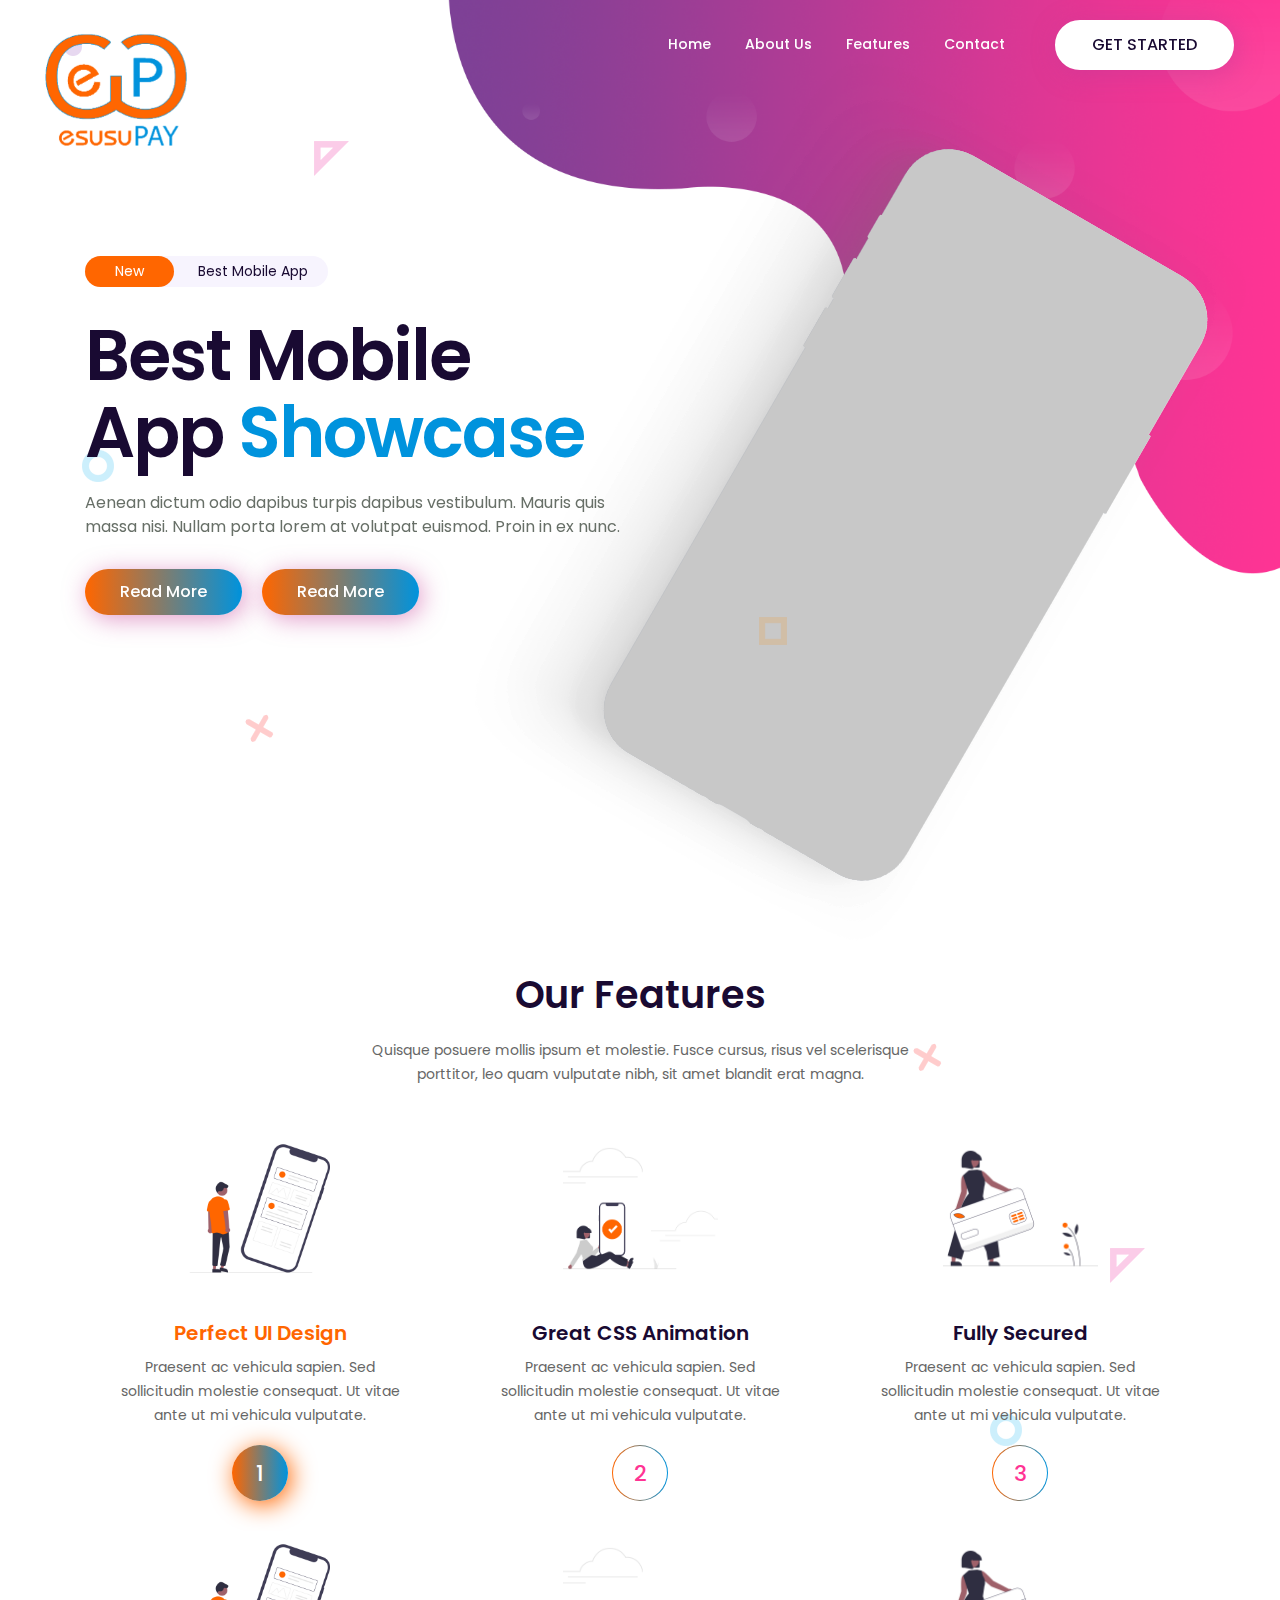
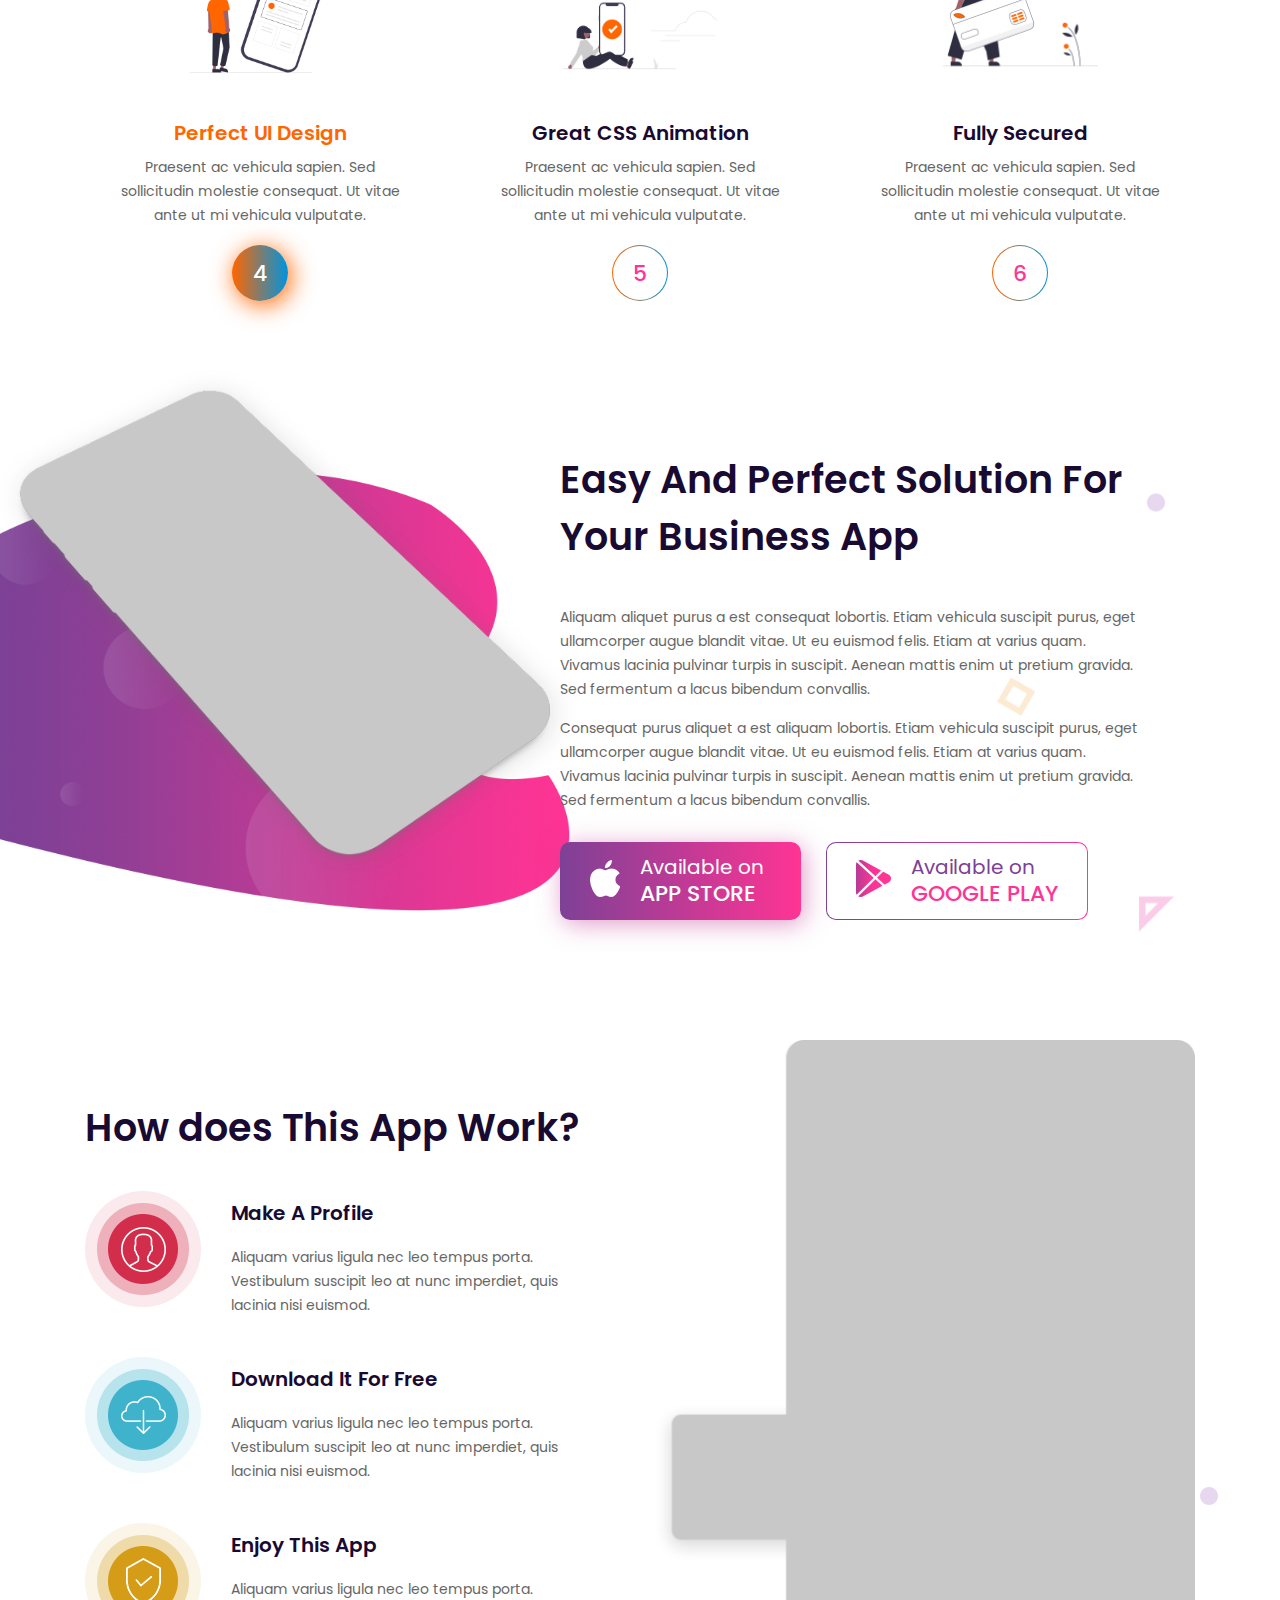
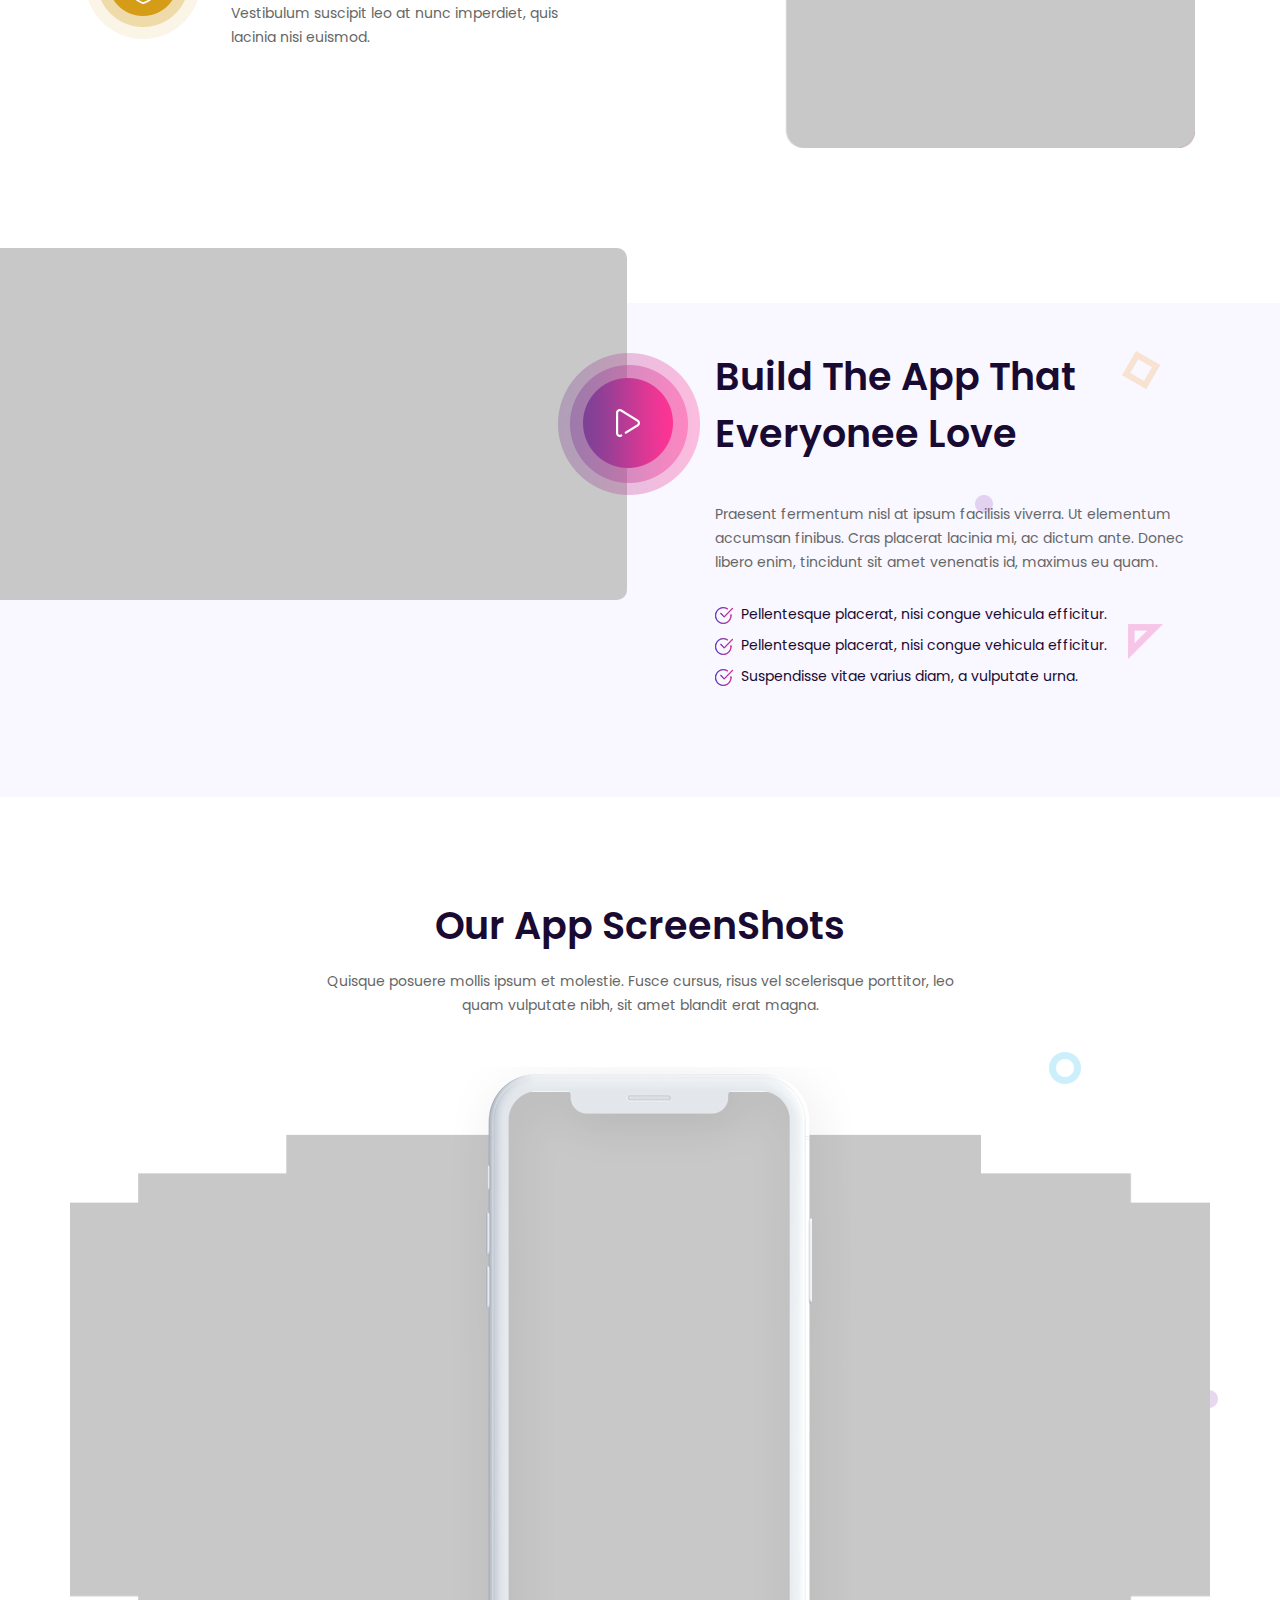
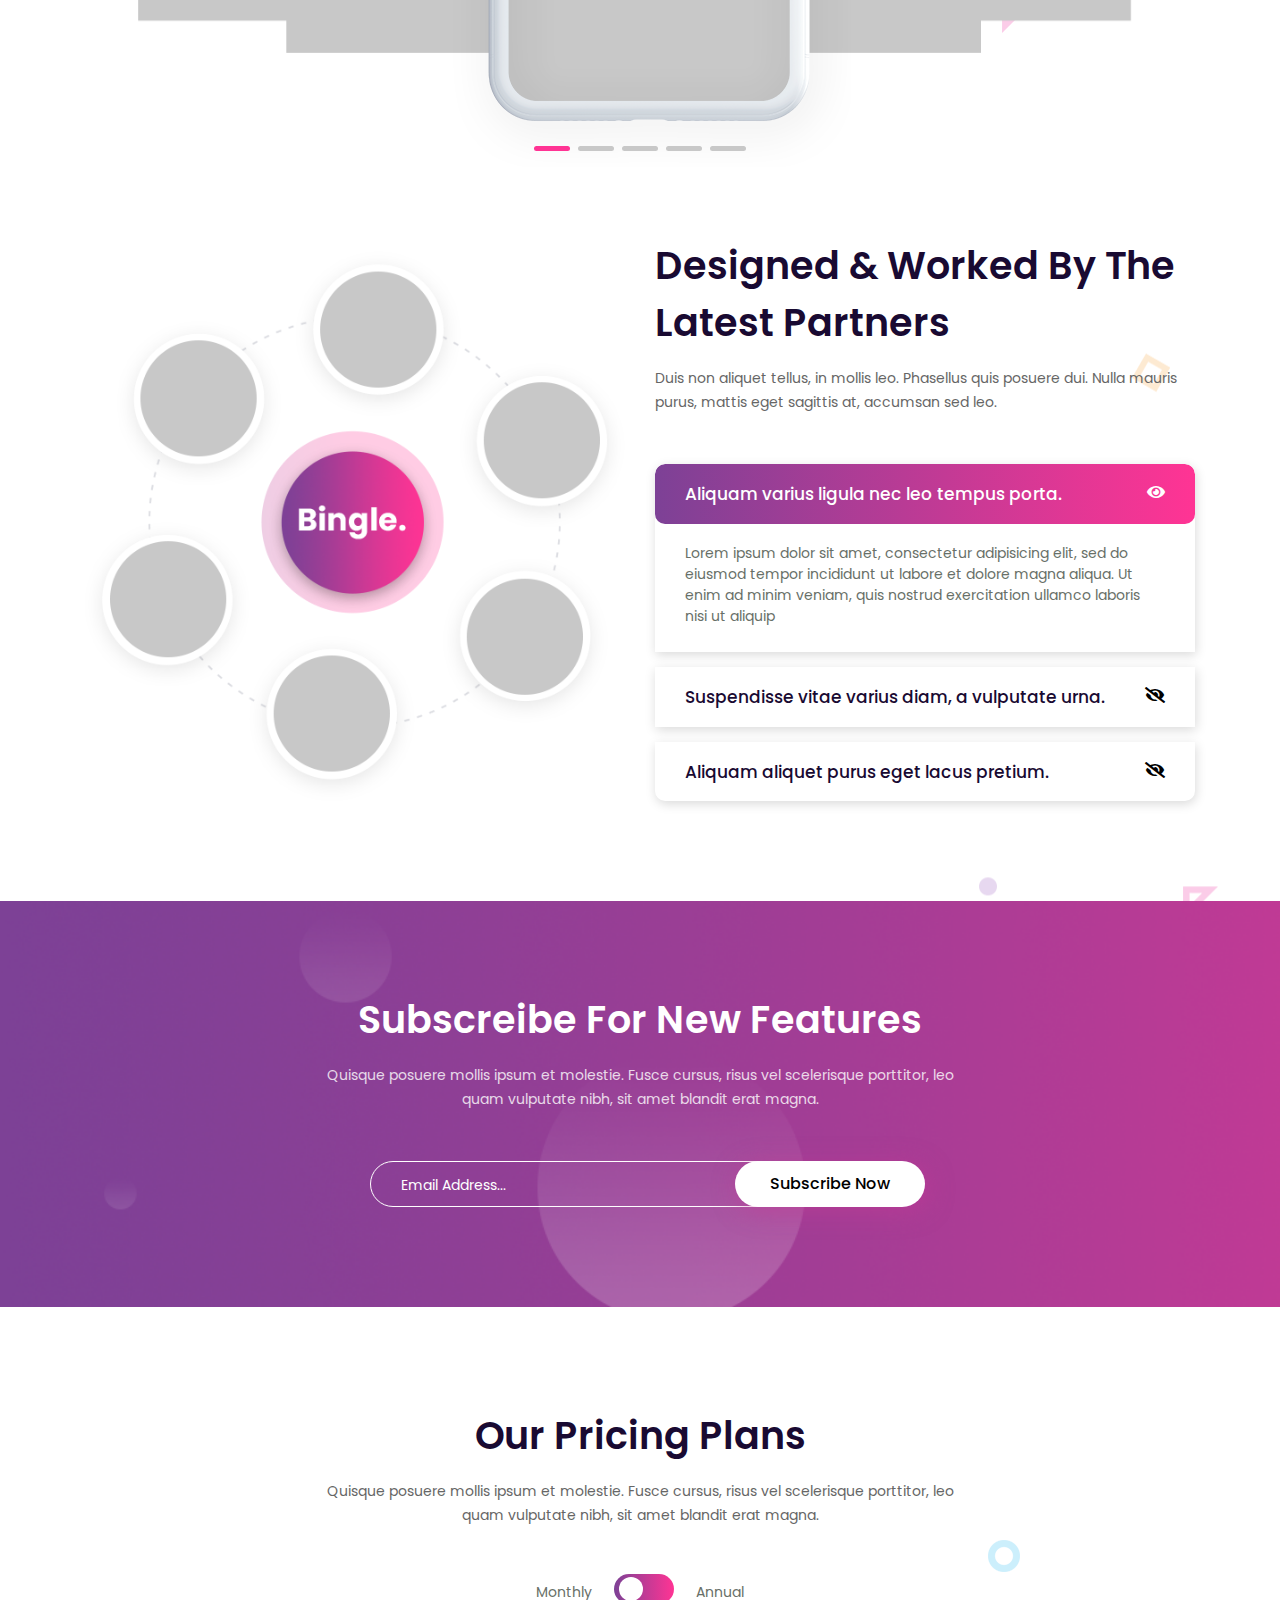
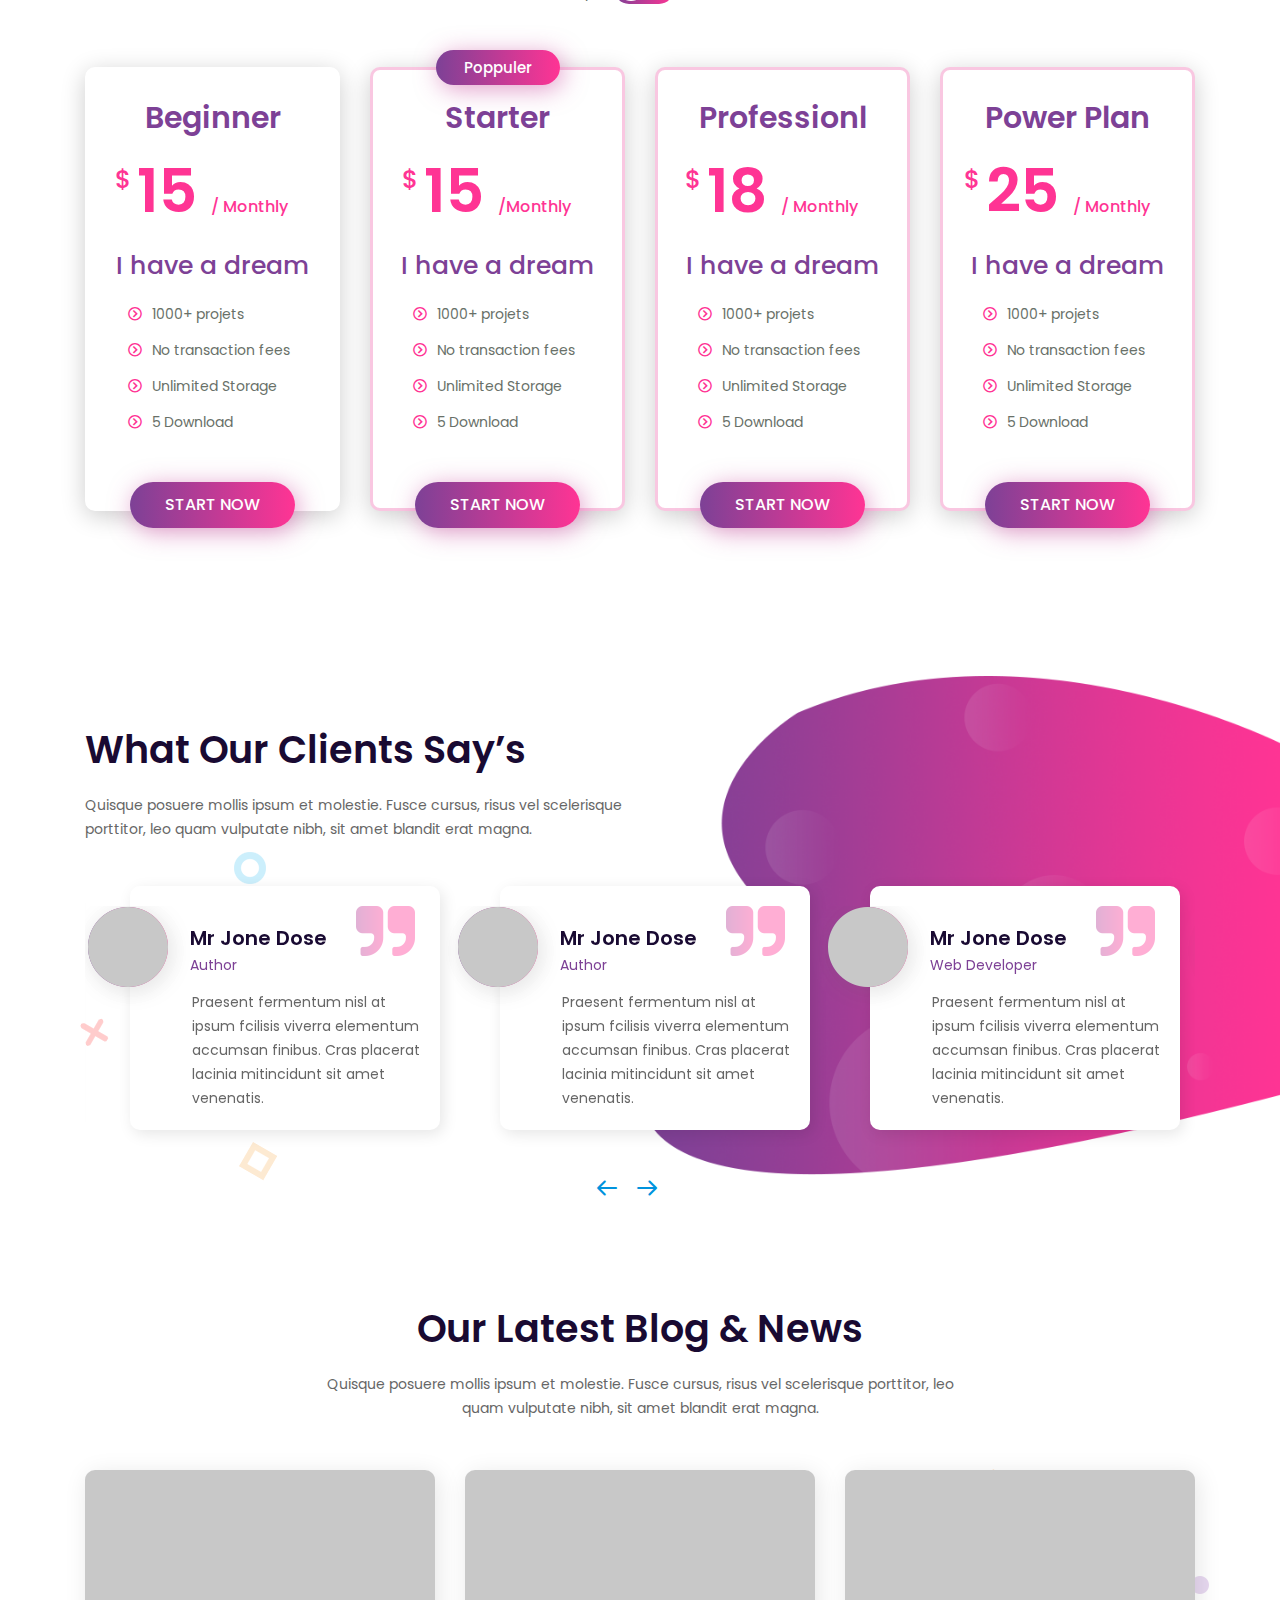
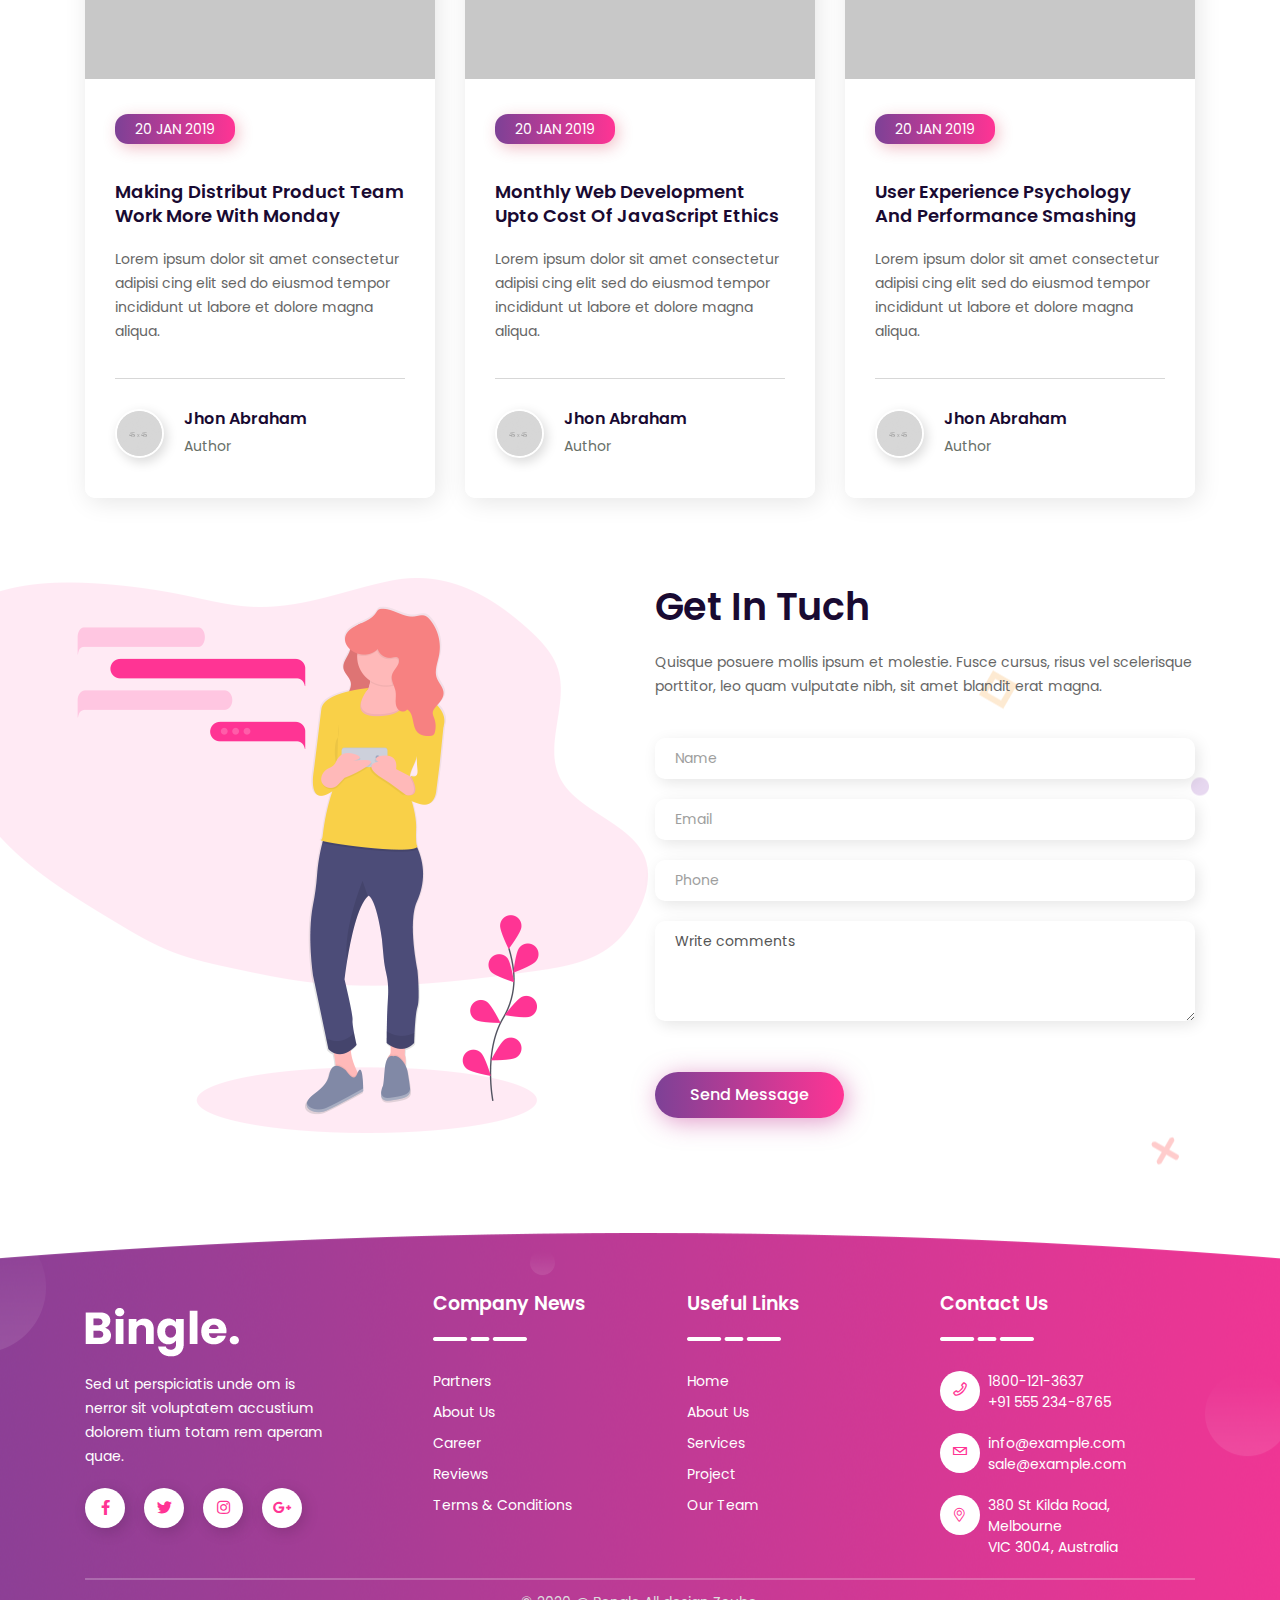
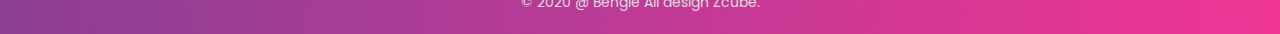
==== index.html @ a35da694 "First commit" ====
<!-- Pride and Prejudice: Need to check it out! -->


<!doctype html>
<html class="no-js" lang="zxx">

<head>
  <meta charset="utf-8">
  <meta http-equiv="x-ua-compatible" content="ie=edge">
  <title>Bingle - Mobile App Landing Page html Template</title>
  <meta name="description" content="">
  <meta name="viewport" content="width=device-width, initial-scale=1">
  <link rel="shorBtcut icon" type="image/x-icon" href="img/favicon.ico">
  <!-- Place favicon.ico in the root directory -->

  <!-- CSS here -->
  <link rel="stylesheet" href="css/bootstrap.min.css">
  <link rel="stylesheet" href="css/animate.min.css">
  <link rel="stylesheet" href="css/magnific-popup.css">
  <link rel="stylesheet" href="fontawesome/css/all.min.css">
  <link rel="stylesheet" href="css/dripicons.css">
  <link rel="stylesheet" href="css/slick.css">
  <link rel="stylesheet" href="css/default.css">
  <link rel="stylesheet" href="css/swiper.css">
  <link rel="stylesheet" href="css/style.css">
  <link rel="stylesheet" href="css/responsive.css">

</head>

<body>
  <!-- header -->
  <header class="header-area">
    <div id="header-sticky" class="menu-area">
      <div class="container">
        <div class="second-menu">
          <div class="row align-items-center">
            <div class="col-xl-2 col-lg-2">
              <div class="logo">
                <a href="index.html"><img class='logos' src="img/logo/esusuPAY.gif" alt="logo"></a>
              </div>
            </div>
            <div class="col-xl-8 col-lg-9">
              <div class="responsive"><i class="icon dripicons-align-right"></i></div>
              <div class="main-menu text-right text-xl-right">
                <nav id="mobile-menu">
                  <ul>
                    <li class="has-sub">
                      <a href="#parallax">Home</a>
                    </li>
                    <li><a href="#about">About Us</a></li>
                    <li><a href="#features">Features</a></li>
                    <!-- <li><a href="#screen">Screenshort</a></li>
                    <li class="has-sub">
                      <a href="#screen">Other</a>
                      <ul>
                        <li><a href="#pricing">Pricing</a></li>
                        <li><a href="#testimonios">Testimonios</a></li>
                        <li><a href="blog.html">Blog</a></li>
                        <li><a href="blog-details.html">Blog Deatils</a></li>
                      </ul>

                    </li>
                    <li><a href="#blog">Blog</a></li> -->
                    <li><a href="#contact">Contact</a></li>
                  </ul>
                </nav>
              </div>
            </div>
            <div class="col-xl-2 text-right d-none d-xl-block">
              <div class="header-btn second-header-btn">
                <a href="#" class="btn">Get Started</a>
              </div>
            </div>
          </div>
        </div>
      </div>
    </div>
  </header>
  <!-- header-end -->
  <!-- main-area -->
  <main>
    <!-- slider-area -->
    <section id="parallax" class="slider-area slider-bg2 second-slider-bg d-flex fix"
      style="background-image: url(img/bg/pink-header-bg.png); background-position:right 0; background-repeat: no-repeat; background-size: 65%;">

      <div class="slider-shape ss-one layer" data-depth="0.10"><img src="img/shape/header-sape.png" alt="shape"></div>

      <div class="slider-shape ss-eight layer" data-depth="0.50"></div>



      <div class="container">
        <div class="row">
          <div class="col-lg-6">
            <div class="slider-content second-slider-content left-center">
              <ul class="small-title mb-30">
                <li>New</li>
                <li>Best Mobile App</li>
              </ul>
              <h2 data-animation="fadeInUp" data-delay=".4s">Best Mobile App <span>Showcase</span></h2>
              <p data-animation="fadeInUp" data-delay=".6s">Aenean dictum odio dapibus turpis dapibus vestibulum. Mauris
                quis massa nisi. Nullam porta lorem at volutpat euismod. Proin in ex nunc.</p>
              <div class="slider-btn mt-30 mb-30">
                <a href="#" class="btn ss-btn" data-animation="fadeInUp" data-delay=".8s">Read More</a>
                <span>&nbsp; &nbsp;</span>
                <a href="#" class="btn ss-btn" data-animation="fadeInUp" data-delay=".8s">Read More</a>
              </div>
            </div>
          </div>
          <div class="col-lg-6">
            <img src="img/bg/mobile.png" alt="shape" class="s-img">
          </div>
        </div>

      </div>
    </section>
    <!-- slider-area-end -->
    <!-- services-area -->
    <section id="about" class="services-area services-bg pt-25 pb-20"
      style="background-image: url(img/shape/header-sape2.png); background-position: right top; background-size: auto;background-repeat: no-repeat;">
      <div class="container">
        <div class="row justify-content-center">
          <div class="col-xl-7 col-lg-10">
            <div class="section-title text-center pl-40 pr-40 mb-45">
              <h2>Our Features</h2>
              <p>Quisque posuere mollis ipsum et molestie. Fusce cursus, risus vel scelerisque porttitor, leo quam
                vulputate nibh, sit amet blandit erat magna.</p>
            </div>
          </div>
        </div>
        <div class="row">
          <div class="col-lg-4 col-md-12 mb-30">
            <div class="s-single-services active text-center">
              <div class="services-icon">
                <img src="img/icon/mobile_ux.png" />
              </div>
              <div class="second-services-content">
                <h5>Perfect UI Design</h5>
                <p>Praesent ac vehicula sapien. Sed sollicitudin molestie consequat. Ut vitae ante ut mi vehicula
                  vulputate.</p>
                <a href="#"><span>1</span></a>
              </div>
            </div>
          </div>
          <div class="col-lg-4 col-md-12 mb-30">
            <div class="s-single-services text-center">
              <div class="services-icon">
                <img src="img/icon/Cloud Sync.png" />
              </div>
              <div class="second-services-content">
                <h5>Great CSS Animation</h5>
                <p>Praesent ac vehicula sapien. Sed sollicitudin molestie consequat. Ut vitae ante ut mi vehicula
                  vulputate.</p>
                <a href="#"><span>2</span></a>
              </div>
            </div>
          </div>
          <div class="col-lg-4 col-md-12 mb-30">
            <div class="s-single-services text-center">
              <div class="services-icon">
                <img src="img/icon/Credit card payments.png" />
              </div>
              <div class="second-services-content">
                <h5>Fully Secured</h5>
                <p>Praesent ac vehicula sapien. Sed sollicitudin molestie consequat. Ut vitae ante ut mi vehicula
                  vulputate.</p>
                <a href="#"><span>3</span></a>
              </div>
            </div>
          </div>

        </div>
        <div class="row">
          <div class="col-lg-4 col-md-12 mb-30">
            <div class="s-single-services active text-center">
              <div class="services-icon">
                <img src="img/icon/mobile_ux.png" />
              </div>
              <div class="second-services-content">
                <h5>Perfect UI Design</h5>
                <p>Praesent ac vehicula sapien. Sed sollicitudin molestie consequat. Ut vitae ante ut mi vehicula
                  vulputate.</p>
                <a href="#"><span>4</span></a>
              </div>
            </div>
          </div>
          <div class="col-lg-4 col-md-12 mb-30">
            <div class="s-single-services text-center">
              <div class="services-icon">
                <img src="img/icon/Cloud Sync.png" />
              </div>
              <div class="second-services-content">
                <h5>Great CSS Animation</h5>
                <p>Praesent ac vehicula sapien. Sed sollicitudin molestie consequat. Ut vitae ante ut mi vehicula
                  vulputate.</p>
                <a href="#"><span>5</span></a>
              </div>
            </div>
          </div>
          <div class="col-lg-4 col-md-12 mb-30">
            <div class="s-single-services text-center">
              <div class="services-icon">
                <img src="img/icon/Credit card payments.png" />
              </div>
              <div class="second-services-content">
                <h5>Fully Secured</h5>
                <p>Praesent ac vehicula sapien. Sed sollicitudin molestie consequat. Ut vitae ante ut mi vehicula
                  vulputate.</p>
                <a href="#"><span>6</span></a>
              </div>
            </div>
          </div>

        </div>

      </div>
    </section>
    <!-- services-area-end -->
    <!-- choose-area -->
    <section class="choose-area pt-100 pb-60 p-relative"
      style="background-image: url(img/shape/header-sape3.png); background-position: right center; background-size: auto;background-repeat: no-repeat;">
      <div class="chosse-img" style="background-image:url(img/bg/easy-m-bg.png)"></div>
      <div class="chosse-img2"><img src="img/bg/mobile2.png" alt="mobile" /></div>
      <div class="container">
        <div class="row">
          <div class="col-xl-5">
          </div>
          <div class="col-xl-7">
            <div class="choose-wrap">
              <div class="section-title w-title left-align mb-25">
                <h2>Easy And Perfect Solution For Your Business App</h2>
              </div>
              <div class="choose-content">
                <p>Aliquam aliquet purus a est consequat lobortis. Etiam vehicula suscipit purus, eget ullamcorper augue
                  blandit vitae. Ut eu euismod felis. Etiam at varius quam. Vivamus lacinia pulvinar turpis in suscipit.
                  Aenean mattis enim ut pretium gravida. Sed fermentum a lacus bibendum convallis.</p>
                <p>Consequat purus aliquet a est aliquam lobortis. Etiam vehicula suscipit purus, eget ullamcorper augue
                  blandit vitae. Ut eu euismod felis. Etiam at varius quam. Vivamus lacinia pulvinar turpis in suscipit.
                  Aenean mattis enim ut pretium gravida. Sed fermentum a lacus bibendum convallis.</p>

                <div class="choose-btn mt-30">
                  <a href="#"><span class="icon"><img src="img/icon/apple-icon.png" alt="apple-icon"></span>
                    <span class="text"> Available on <strong>APP STORE</strong></span></a>
                  <a href="#" class="g-btn"><span class="icon"><img src="img/icon/g-play-icon.png"
                        alt="apple-icon"></span>
                    <span class="text"> Available on <strong>GOOGLE PLAY</strong></span></a>
                </div>
              </div>
            </div>
          </div>
        </div>
      </div>
    </section>
    <!-- choose-area-end -->
    <!-- how-app-work -->
    <section id="features" class="app-work pt-70 pb-100 p-relative"
      style="background-image: url(img/shape/header-sape4.png); background-position: right center; background-size: auto;background-repeat: no-repeat;">
      <div class="container">
        <div class="row align-items-center ">

          <div class="col-xl-6">
            <div class="choose-wrap">
              <div class="section-title w-title left-align mb-15">
                <h2>How does This App Work?</h2>
              </div>
              <div class="app-work-content mt-20">
                <ul>
                  <li>
                    <div class="icon"><img src="img/icon/apw-Icon1.png"></div>
                    <div class="text">
                      <h4>Make A Profile</h4>
                      <p>Aliquam varius ligula nec leo tempus porta. Vestibulum suscipit leo at nunc imperdiet, quis
                        lacinia nisi euismod.</p>
                    </div>
                  </li>
                  <li>
                    <div class="icon"><img src="img/icon/apw-Icon2.png"></div>
                    <div class="text">
                      <h4>Download It For Free</h4>
                      <p>Aliquam varius ligula nec leo tempus porta. Vestibulum suscipit leo at nunc imperdiet, quis
                        lacinia nisi euismod.</p>
                    </div>
                  </li>
                  <li>
                    <div class="icon"><img src="img/icon/apw-Icon3.png"></div>
                    <div class="text">
                      <h4>Enjoy This App</h4>
                      <p>Aliquam varius ligula nec leo tempus porta. Vestibulum suscipit leo at nunc imperdiet, quis
                        lacinia nisi euismod.</p>
                    </div>
                  </li>
                </ul>
              </div>
            </div>
          </div>
          <div class="col-xl-6">
            <img src="img/bg/app-work-img.png" alt="app-work-img" class="img">
          </div>
        </div>
      </div>
    </section>
    <!-- how-app-work -->
    <!-- video-area -->
    <section class="video-area pt-100 pb-100 p-relative">
      <div class="video-img2">

        <img src="img/bg/video-img.png" alt="mobile" />

        <a href="https://www.youtube.com/watch?v=7e90gBu4pas" class="popup-video"><img src="img/bg/play-btn.png"
            alt="play-btn.png"></a>
      </div>
      <div class="video-img3">
        <img src="img/shape/header-sape5.png" alt="header-sape4">
      </div>
      <div class="container">
        <div class="row">
          <div class="col-xl-6">
          </div>
          <div class="col-xl-6">
            <div class="video-wrap">
              <div class="section-title w-title left-align mb-25">
                <h2>Build The App That Everyonee Love</h2>
              </div>
              <div class="video-content">
                <p>Praesent fermentum nisl at ipsum facilisis viverra. Ut elementum accumsan finibus. Cras placerat
                  lacinia mi, ac dictum ante. Donec libero enim, tincidunt sit amet venenatis id, maximus eu quam. </p>
                <ul>
                  <li>
                    <div class="icon"><img src="img/icon/vs-icon.png"></div>
                    <div class="text">Pellentesque placerat, nisi congue vehicula efficitur.
                    </div>
                  </li>
                  <li>
                    <div class="icon"><img src="img/icon/vs-icon.png"></div>
                    <div class="text">Pellentesque placerat, nisi congue vehicula efficitur.
                    </div>
                  </li>
                  <li>
                    <div class="icon"><img src="img/icon/vs-icon.png"></div>
                    <div class="text">Suspendisse vitae varius diam, a vulputate urna.
                    </div>
                  </li>
                </ul>
              </div>
            </div>
          </div>
        </div>
      </div>
    </section>
    <!-- video-area-end -->
    <!-- screen-area -->
    <section id="screen" class="screen-area services-bg services-two pt-100 pb-70"
      style="background-image: url(img/shape/header-sape4.png); background-position: right center; background-size: auto;background-repeat: no-repeat;">
      <div class="container">
        <div class="row justify-content-center">
          <div class="col-xl-8 col-lg-10">
            <div class="section-title text-center pl-40 pr-40 mb-50">
              <h2>Our App ScreenShots</h2>
              <p>Quisque posuere mollis ipsum et molestie. Fusce cursus, risus vel scelerisque porttitor, leo quam
                vulputate nibh, sit amet blandit erat magna.</p>
            </div>
          </div>
        </div>
        <div class="row">

          <!-- Swiper -->
          <div class="swiper-container">
            <div class="swiper-wrapper">
              <div class="swiper-slide"><img src="img/gallery/screen-img01.png" alt="slide 1"></div>
              <div class="swiper-slide"><img src="img/gallery/screen-img02.png" alt="slide 1"></div>
              <div class="swiper-slide"><img src="img/gallery/screen-img03.png" alt="slide 1"></div>
              <div class="swiper-slide"><img src="img/gallery/screen-img04.png" alt="slide 1"></div>
              <div class="swiper-slide"><img src="img/gallery/screen-img05.png" alt="slide 1"></div>

            </div>
            <!-- Add Pagination -->
            <div class="swiper-pagination"></div>
          </div>

        </div>
      </div>


    </section>
    <!-- screen-area-end -->

    <!-- faq-area -->
    <section class="faq-area pb-100"
      style="background-image: url(img/shape/header-sape6.png); background-position: right center; background-size: auto;background-repeat: no-repeat;">
      <div class="container">
        <div class="row align-items-end">
          <div class="col-lg-6">
            <div class="faq-img text-right">
              <img src="img/icon/logos-icons.png" alt="img" class="img">
            </div>
          </div>
          <div class="col-lg-6">
            <div class="section-title left-align mb-50">
              <h2>Designed & Worked By The Latest Partners</h2>
              <p>Duis non aliquet tellus, in mollis leo. Phasellus quis posuere dui. Nulla mauris purus, mattis eget
                sagittis at, accumsan sed leo.</p>
            </div>
            <div class="faq-wrap">
              <div class="accordion" id="accordionExample">
                <div class="card">
                  <div class="card-header" id="headingThree">
                    <h2 class="mb-0">
                      <button class="faq-btn" type="button" data-toggle="collapse" data-target="#collapseThree"
                        aria-expanded="true" aria-controls="collapseThree">
                        Aliquam varius ligula nec leo tempus porta.
                      </button>
                    </h2>
                  </div>
                  <div id="collapseThree" class="collapse show" aria-labelledby="headingThree"
                    data-parent="#accordionExample">
                    <div class="card-body">
                      Lorem ipsum dolor sit amet, consectetur adipisicing elit, sed do eiusmod tempor incididunt ut
                      labore et dolore magna
                      aliqua. Ut enim ad minim veniam, quis nostrud exercitation ullamco laboris nisi ut aliquip
                    </div>
                  </div>
                </div>
                <div class="card">
                  <div class="card-header" id="headingOne">
                    <h2 class="mb-0">
                      <button class="faq-btn collapsed" type="button" data-toggle="collapse" data-target="#collapseOne"
                        aria-expanded="false" aria-controls="collapseOne">
                        Suspendisse vitae varius diam, a vulputate urna.
                      </button>
                    </h2>
                  </div>
                  <div id="collapseOne" class="collapse" aria-labelledby="headingOne" data-parent="#accordionExample">
                    <div class="card-body">
                      Lorem ipsum dolor sit amet, consectetur adipisicing elit, sed do eiusmod tempor incididunt ut
                      labore et dolore magna
                      aliqua. Ut enim ad minim veniam, quis nostrud exercitation ullamco laboris nisi ut aliquip
                    </div>
                  </div>
                </div>
                <div class="card">
                  <div class="card-header" id="headingTwo">
                    <h2 class="mb-0">
                      <button class="faq-btn collapsed" type="button" data-toggle="collapse" data-target="#collapseTwo"
                        aria-expanded="false" aria-controls="collapseTwo">
                        Aliquam aliquet purus eget lacus pretium.
                      </button>
                    </h2>
                  </div>
                  <div id="collapseTwo" class="collapse" aria-labelledby="headingTwo" data-parent="#accordionExample">
                    <div class="card-body">
                      Lorem ipsum dolor sit amet, consectetur adipisicing elit, sed do eiusmod tempor incididunt ut
                      labore et dolore magna
                      aliqua. Ut enim ad minim veniam, quis nostrud exercitation ullamco laboris nisi ut aliquip
                    </div>
                  </div>
                </div>

              </div>
            </div>
          </div>
        </div>
      </div>
    </section>
    <!-- faq-aread-end -->

    <!-- newslater-area -->
    <section class="newslater-area pt-90 pb-100"
      style="background-image: url(img/bg/subscribe-bg.png);background-size: cover;">
      <div class="container">
        <div class="row justify-content-center">
          <div class="col-xl-8 col-lg-10">
            <div class="section-title text-center pl-40 pr-40 mb-50">
              <h2>Subscreibe For New Features</h2>
              <p>Quisque posuere mollis ipsum et molestie. Fusce cursus, risus vel scelerisque porttitor, leo quam
                vulputate nibh, sit amet blandit erat magna.</p>
            </div>
          </div>
        </div>
        <div class="row justify-content-center">
          <div class="col-xl-6 col-lg-10">
            <form name="ajax-form" id="contact-form4" action="#" method="post" class="contact-form newslater">
              <div class="form-group">
                <input class="form-control" id="email2" name="email" type="email" placeholder="Email Address..."
                  value="" required="">
                <button type="submit" class="btn btn-custom" id="send2">Subscribe Now</button>
              </div>
              <!-- /Form-email -->
            </form>
          </div>

        </div>
      </div>
    </section>
    <!-- newslater-aread-end -->

    <!-- pricing-area -->
    <section id="pricing" class="pricing-area pt-100 pb-50"
      style="background-image: url(img/shape/header-sape7.png); background-position: right center; background-size: auto;background-repeat: no-repeat;">
      <div class="container">
        <div class="row justify-content-center">
          <div class="col-xl-7 col-lg-8">
            <div class="section-title text-center mb-50">
              <h2>Our Pricing Plans</h2>
              <p>Quisque posuere mollis ipsum et molestie. Fusce cursus, risus vel scelerisque porttitor, leo quam
                vulputate nibh, sit amet blandit erat magna.</p>
            </div>
            <nav class="pricing-tab mb-60">
              <span class="monthly_tab_title">
                Monthly </span>
              <span class="pricing-tab-switcher"></span>
              <span class="annual_tab_title">
                Annual </span>
            </nav>
          </div>



        </div>
        <div class="row">
          <div class="col-lg-3 col-md-6">
            <div class="pricing-box text-center mb-60">
              <div class="pricing-head">
                <h4>Beginner</h4>
                <div class="pricing-amount">
                  <div class="annual_price">
                    <sup><span class="currency">$</span></sup>
                    <span class="price"> 95 </span>
                    <span class="subscription"> / Annual </span>
                  </div>
                  <div class="monthly_price">
                    <sup><span class="currency">$</span></sup>
                    <span class="price"> 15 </span>
                    <span class="subscription"> / Monthly </span>
                  </div>
                </div>
                <h5>I have a dream</h5>
              </div>

              <div class="pricing-body mb-40 text-left">

                <ul>
                  <li>1000+ projets</li>
                  <li>No transaction fees</li>
                  <li>Unlimited Storage</li>
                  <li>5 Download</li>
                </ul>
              </div>
              <div class="pricing-btn">
                <a href="#" class="btn">Start Now</a>
              </div>
            </div>
          </div>

          <div class="col-lg-3 col-md-6">
            <div class="pricing-box active text-center mb-60">
              <div class="poppuler">
                <span class="btn">Poppuler</span>
              </div>
              <div class="pricing-head">
                <h4>Starter</h4>
                <div class="pricing-amount">
                  <div class="annual_price">
                    <sup><span class="currency">$</span></sup>
                    <span class="price"> 78 </span>
                    <span class="subscription"> /Annual </span>
                  </div>
                  <div class="monthly_price">
                    <sup><span class="currency">$</span></sup>
                    <span class="price"> 15 </span>
                    <span class="subscription"> /Monthly </span>
                  </div>
                </div>
                <h5>I have a dream</h5>
              </div>
              <div class="pricing-body mb-40 text-left">

                <ul>
                  <li>1000+ projets</li>
                  <li>No transaction fees</li>
                  <li>Unlimited Storage</li>
                  <li>5 Download</li>
                </ul>
              </div>
              <div class="pricing-btn">
                <a href="#" class="btn">Start Now</a>
              </div>
            </div>
          </div>
          <div class="col-lg-3 col-md-6">
            <div class="pricing-box active text-center mb-60">
              <div class="pricing-head">
                <h4>Professionl</h4>
                <div class="pricing-amount">
                  <div class="annual_price">
                    <sup><span class="currency">$</span></sup>
                    <span class="price"> 90 </span>
                    <span class="subscription"> / Annual </span>
                  </div>
                  <div class="monthly_price">
                    <sup><span class="currency">$</span></sup>
                    <span class="price"> 18 </span>
                    <span class="subscription"> / Monthly </span>
                  </div>
                </div>
                <h5>I have a dream</h5>
              </div>

              <div class="pricing-body mb-40 text-left">

                <ul>
                  <li>1000+ projets</li>
                  <li>No transaction fees</li>
                  <li>Unlimited Storage</li>
                  <li>5 Download</li>
                </ul>
              </div>
              <div class="pricing-btn">
                <a href="#" class="btn">Start Now</a>
              </div>
            </div>
          </div>
          <div class="col-lg-3 col-md-6">
            <div class="pricing-box active text-center mb-60">
              <div class="pricing-head">
                <h4>Power Plan</h4>
                <div class="pricing-amount">
                  <div class="annual_price">
                    <sup><span class="currency">$</span></sup>
                    <span class="price"> 120 </span>
                    <span class="subscription"> / Annual </span>
                  </div>
                  <div class="monthly_price">
                    <sup><span class="currency">$</span></sup>
                    <span class="price"> 25 </span>
                    <span class="subscription"> / Monthly </span>
                  </div>
                </div>
                <h5>I have a dream</h5>
              </div>
              <div class="pricing-body mb-40 text-left">

                <ul>
                  <li>1000+ projets</li>
                  <li>No transaction fees</li>
                  <li>Unlimited Storage</li>
                  <li>5 Download</li>
                </ul>
              </div>
              <div class="pricing-btn">
                <a href="#" class="btn">Start Now</a>
              </div>
            </div>
          </div>
        </div>
      </div>
    </section>
    <!-- pricing-area-end -->

    <!-- testimonial-area -->
    <section id="testimonios" class="testimonial-area testimonial-p  pt-100 pb-70"
      style="background-image:url(img/bg/client-bg.png); background-repeat: no-repeat; background-position: right center;">
      <div class="container">
        <div class="row">
          <div class="col-lg-6">
            <div class="section-title center-align">
              <h2>What Our Clients Say’s</h2>
              <p>Quisque posuere mollis ipsum et molestie. Fusce cursus, risus vel scelerisque porttitor, leo quam
                vulputate nibh, sit amet blandit erat magna.</p>
            </div>
          </div>
          <div class="col-lg-12">

            <div class="testimonial-active">
              <div class="col-xl-4">
                <div class="single-testimonial">
                  <div class="testi-author text-left">
                    <img src="img/testimonial/testi_avatar.png" alt="img">
                    <div class="ta-info">
                      <h6>Mr Jone Dose</h6>
                      <span>Author</span>
                    </div>
                  </div>
                  <div class="qutation"><img src="img/bg/qutation.png" alt="qutation.png"></div>

                  <p>Praesent fermentum nisl at ipsum fcilisis viverra elementum accumsan finibus. Cras placerat lacinia
                    mitincidunt sit amet venenatis.</p>

                </div>
              </div>
              <div class="col-xl-4">
                <div class="single-testimonial">
                  <div class="testi-author text-left">
                    <img src="img/testimonial/testi_avatar2.png" alt="img">
                    <div class="ta-info">
                      <h6>Mr Jone Dose</h6>
                      <span>Author</span>
                    </div>
                  </div>
                  <div class="qutation"><img src="img/bg/qutation.png" alt="qutation.png"></div>
                  <p>Praesent fermentum nisl at ipsum fcilisis viverra elementum accumsan finibus. Cras placerat lacinia
                    mitincidunt sit amet venenatis.</p>


                </div>
              </div>
              <div class="col-xl-4">
                <div class="single-testimonial">
                  <div class="testi-author text-left">
                    <img src="img/testimonial/testi_avatar3.png" alt="img">
                    <div class="ta-info">
                      <h6>Mr Jone Dose</h6>
                      <span>Web Developer</span>
                    </div>
                  </div>
                  <div class="qutation"><img src="img/bg/qutation.png" alt="qutation.png"></div>
                  <p>Praesent fermentum nisl at ipsum fcilisis viverra elementum accumsan finibus. Cras placerat lacinia
                    mitincidunt sit amet venenatis.</p>

                </div>
              </div>
              <div class="col-xl-4">
                <div class="single-testimonial">
                  <div class="testi-author text-left">
                    <img src="img/testimonial/testi_avatar.png" alt="img">
                    <div class="ta-info">
                      <h6>Mr Jone Dose</h6>
                      <span>Web Developer</span>
                    </div>
                  </div>
                  <div class="qutation"><img src="img/bg/qutation.png" alt="qutation.png"></div>
                  <p>Praesent fermentum nisl at ipsum fcilisis viverra elementum accumsan finibus. Cras placerat lacinia
                    mitincidunt sit amet venenatis.</p>

                </div>
              </div>
              <div class="col-xl-4">
                <div class="single-testimonial">
                  <div class="testi-author text-left">
                    <img src="img/testimonial/testi_avatar2.png" alt="img">
                    <div class="ta-info">
                      <h6>Mr Jone Dose</h6>
                      <span>Web Developer</span>
                    </div>
                  </div>
                  <div class="qutation"><img src="img/bg/qutation.png" alt="qutation.png"></div>
                  <p>Praesent fermentum nisl at ipsum fcilisis viverra elementum accumsan finibus. Cras placerat lacinia
                    mitincidunt sit amet venenatis.</p>

                </div>
              </div>


            </div>
          </div>

        </div>
      </div>
    </section>
    <!-- testimonial-area-end -->


    <!-- blog-area -->
    <section id="blog" class="blog-area p-relative pt-70"
      style="background-image: url(img/shape/header-sape8.png); background-position: right center; background-size: auto;background-repeat: no-repeat;">
      <div class="container">
        <div class="row justify-content-center">
          <div class="col-xl-7 col-lg-10">
            <div class="section-title text-center mb-50">
              <h2>Our Latest Blog & News</h2>
              <p>Quisque posuere mollis ipsum et molestie. Fusce cursus, risus vel scelerisque porttitor, leo quam
                vulputate nibh, sit amet blandit erat magna.</p>
            </div>
          </div>
        </div>
        <div class="row">
          <div class="col-lg-4 col-md-12">
            <div class="single-post mb-30">
              <div class="blog-thumb">
                <a href="blog-details.html"><img src="img/blog/inner_b1.jpg" alt="img"></a>
              </div>
              <div class="blog-content">
                <div class="b-meta mb-40">
                  <ul>
                    <li><a href="#">20 jan 2019</a></li>
                  </ul>
                </div>
                <h4><a href="blog-details.html">Making Distribut Product Team
                    Work More With Monday</a></h4>
                <p>Lorem ipsum dolor sit amet consectetur adipisi
                  cing elit sed do eiusmod tempor incididunt ut labore et dolore magna aliqua.</p>
                <div class="admin">
                  <ul>
                    <li><img src="img/blog/admin-img.png" alt="test"></li>
                    <li>
                      <h6>Jhon Abraham</h6> Author
                    </li>
                  </ul>
                </div>
              </div>
            </div>
          </div>
          <div class="col-lg-4 col-md-12">
            <div class="single-post mb-30">
              <div class="blog-thumb">
                <a href="blog-details.html"><img src="img/blog/inner_b2.jpg" alt="img"></a>
              </div>
              <div class="blog-content">
                <div class="b-meta mb-40">
                  <ul>
                    <li><a href="#">20 jan 2019</a></li>
                  </ul>
                </div>
                <h4><a href="blog-details.html">Monthly Web Development Upto Cost Of JavaScript Ethics</a></h4>
                <p>Lorem ipsum dolor sit amet consectetur adipisi
                  cing elit sed do eiusmod tempor incididunt ut labore et dolore magna aliqua.</p>
                <div class="admin">
                  <ul>
                    <li><img src="img/blog/admin-img.png" alt="test"></li>
                    <li>
                      <h6>Jhon Abraham</h6> Author
                    </li>
                  </ul>
                </div>
              </div>
            </div>
          </div>
          <div class="col-lg-4 col-md-12">
            <div class="single-post mb-30">
              <div class="blog-thumb">
                <a href="blog-details.html"><img src="img/blog/inner_b3.jpg" alt="img"></a>
              </div>
              <div class="blog-content">
                <div class="b-meta mb-40">
                  <ul>
                    <li><a href="#">20 jan 2019</a></li>
                  </ul>
                </div>
                <h4><a href="blog-details.html">User Experience Psychology And Performance Smashing</a></h4>
                <p>Lorem ipsum dolor sit amet consectetur adipisi
                  cing elit sed do eiusmod tempor incididunt ut labore et dolore magna aliqua.</p>
                <div class="admin">
                  <ul>
                    <li><img src="img/blog/admin-img.png" alt="test"></li>
                    <li>
                      <h6>Jhon Abraham</h6> Author
                    </li>
                  </ul>
                </div>
              </div>
            </div>
          </div>
        </div>
      </div>
    </section>
    <!-- blog-area-end -->

    <!-- contact-area -->
    <section id="contact" class="contact-area contact-bg  pt-50 pb-100 p-relative fix"
      style="background-image: url(img/shape/header-sape8.png); background-position: right center; background-size: auto;background-repeat: no-repeat;">
      <div class="container">

        <div class="row">
          <div class="col-lg-6">
            <div class="contact-img2">
              <img src="img/bg/illustration.png" alt="test">
            </div>
          </div>
          <div class="col-lg-6">
            <div class="section-title mb-40">
              <h2>Get In Tuch</h2>
              <p>Quisque posuere mollis ipsum et molestie. Fusce cursus, risus vel scelerisque porttitor, leo quam
                vulputate nibh, sit amet blandit erat magna.</p>
            </div>
            <form action="#" class="contact-form">
              <div class="row">
                <div class="col-lg-12">
                  <div class="contact-field p-relative c-name mb-20">
                    <input type="text" placeholder="Name">
                  </div>
                </div>
                <div class="col-lg-12">
                  <div class="contact-field p-relative c-email mb-20">
                    <input type="text" placeholder="Email">
                  </div>
                </div>
                <div class="col-lg-12">
                  <div class="contact-field p-relative c-subject mb-20">
                    <input type="text" placeholder="Phone">
                  </div>
                </div>

                <div class="col-lg-12">
                  <div class="contact-field p-relative c-message mb-45">
                    <textarea name="message" id="message" cols="10" rows="10" placeholder="Write comments"></textarea>
                  </div>
                  <button class="btn">Send Message</button>
                </div>
              </div>

            </form>
          </div>
        </div>

      </div>

    </section>
    <!-- contact-area-end -->
  </main>
  <!-- main-area-end -->
  <!-- footer -->
  <footer class="footer-bg footer-p pt-60"
    style="background-image: url(img/bg/f-bg.png); background-position: center top; background-size: auto;background-repeat: no-repeat;">

    <div class="footer-top">
      <div class="container">
        <div class="row justify-content-between">
          <div class="col-xl-3 col-lg-3 col-sm-6">
            <div class="footer-widget mb-30">
              <div class="logo mt-15 mb-15">
                <a href="#"><img src="img/logo/w_logo.png" alt="logo"></a>
              </div>
              <div class="footer-text mb-20">
                <p>Sed ut perspiciatis unde om is nerror sit voluptatem accustium dolorem tium totam rem aperam quae.
                </p>
              </div>
              <div class="footer-social">
                <a href="#"><i class="fab fa-facebook-f"></i></a>
                <a href="#"><i class="fab fa-twitter"></i></a>
                <a href="#"><i class="fab fa-instagram"></i></a>
                <a href="#"><i class="fab fa-google-plus-g"></i></a>
              </div>
            </div>
          </div>
          <div class="col-xl-2 col-lg-3 col-sm-6">
            <div class="footer-widget mb-30">
              <div class="f-widget-title">
                <h5>Company News</h5>
              </div>
              <div class="footer-link">
                <ul>
                  <li><a href="#">Partners</a></li>
                  <li><a href="#">About Us</a></li>
                  <li><a href="#">Career</a></li>
                  <li><a href="#">Reviews</a></li>
                  <li><a href="#">Terms & Conditions</a></li>
                </ul>
              </div>
            </div>
          </div>
          <div class="col-xl-2 col-lg-3 col-sm-6">
            <div class="footer-widget mb-30">
              <div class="f-widget-title">
                <h5>Useful Links</h5>
              </div>
              <div class="footer-link">
                <ul>
                  <li><a href="#">Home</a></li>
                  <li><a href="#">About Us</a></li>
                  <li><a href="#">Services</a></li>
                  <li><a href="#">Project</a></li>
                  <li><a href="#">Our Team</a></li>
                </ul>
              </div>
            </div>
          </div>
          <div class="col-xl-3 col-lg-3 col-sm-6">
            <div class="footer-widget mb-30">
              <div class="f-widget-title">
                <h5>Contact Us</h5>
              </div>
              <div class="footer-link">
                <div class="f-contact">
                  <ul>
                    <li>
                      <i class="icon dripicons-phone"></i>
                      <span>1800-121-3637<br>+91 555 234-8765</span>
                    </li>
                    <li>
                      <i class="icon dripicons-mail"></i>
                      <span><a href="mailto:info@example.com">info@example.com</a><br><a
                          href="mailto:sale@example.com">sale@example.com</a></span>
                    </li>
                    <li>
                      <i class="fal fa-map-marker-alt"></i>
                      <span>380 St Kilda Road, Melbourne<br>VIC 3004, Australia</span>
                    </li>
                  </ul>

                </div>


              </div>
            </div>
          </div>
        </div>
      </div>
    </div>
    <div class="copyright-wrap text-center">
      <div class="container">
        <div class="row">
          <div class="col-12">
            <div class="copyright-text">
              <p>&copy; 2020 @ Bengle All design Zcube.</p>
            </div>
          </div>
        </div>
      </div>
    </div>
  </footer>
  <!-- footer-end -->


  <!-- JS here -->
  <script src="js/vendor/modernizr-3.5.0.min.js"></script>
  <script src="js/vendor/jquery-1.12.4.min.js"></script>
  <script src="js/popper.min.js"></script>
  <script src="js/bootstrap.min.js"></script>
  <script src="js/one-page-nav-min.js"></script>
  <script src="js/slick.min.js"></script>
  <script src="js/ajax-form.js"></script>
  <script src="js/paroller.js"></script>
  <script src="js/wow.min.js"></script>
  <script src="js/js_isotope.pkgd.min.js"></script>
  <script src="js/imagesloaded.min.js"></script>
  <script src="js/parallax.min.js"></script>
  <script src="js/jquery.waypoints.min.js"></script>
  <script src="js/jquery.counterup.min.js"></script>
  <script src="js/jquery.scrollUp.min.js"></script>
  <script src="js/typed.js"></script>
  <script src="js/parallax-scroll.js"></script>
  <script src="js/jquery.magnific-popup.min.js"></script>
  <script src="js/element-in-view.js"></script>
  <script src="js/swiper.min.js"></script>
  <script src="js/main.js"></script>



</body>

</html>
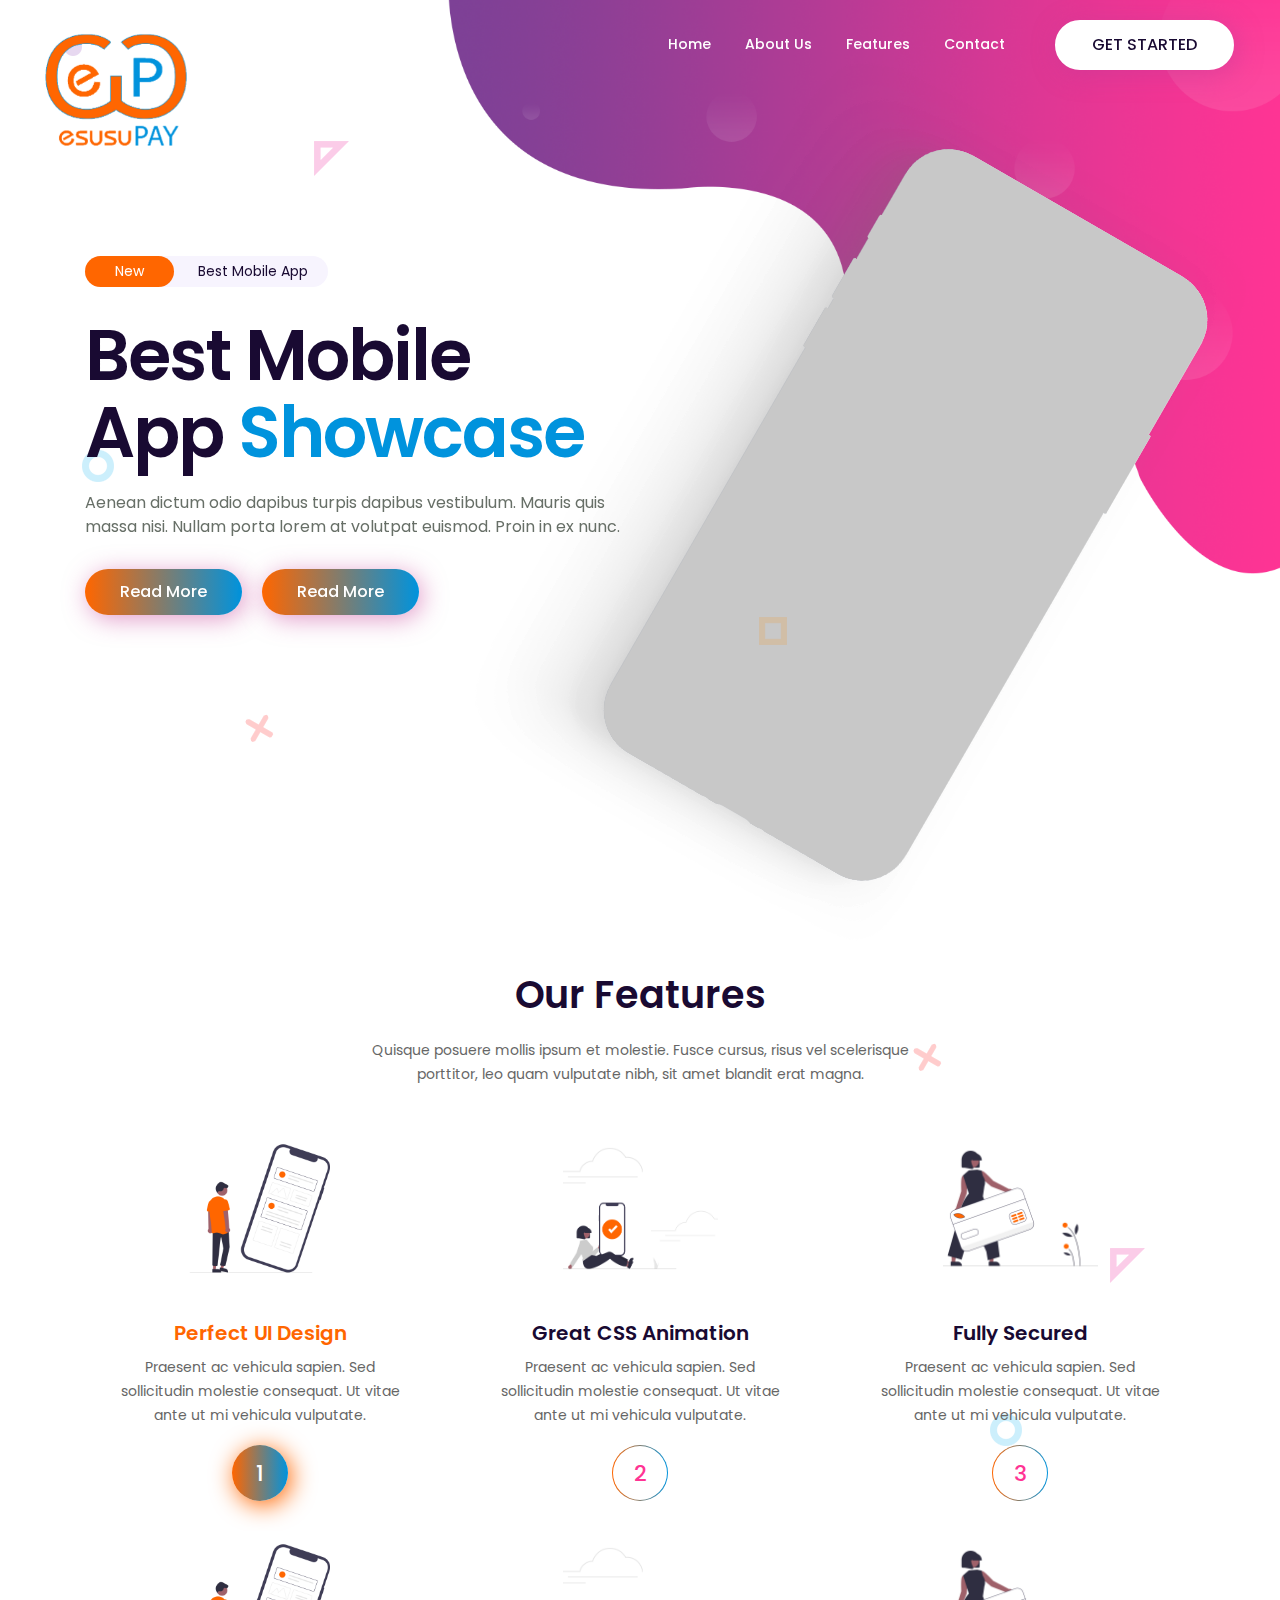
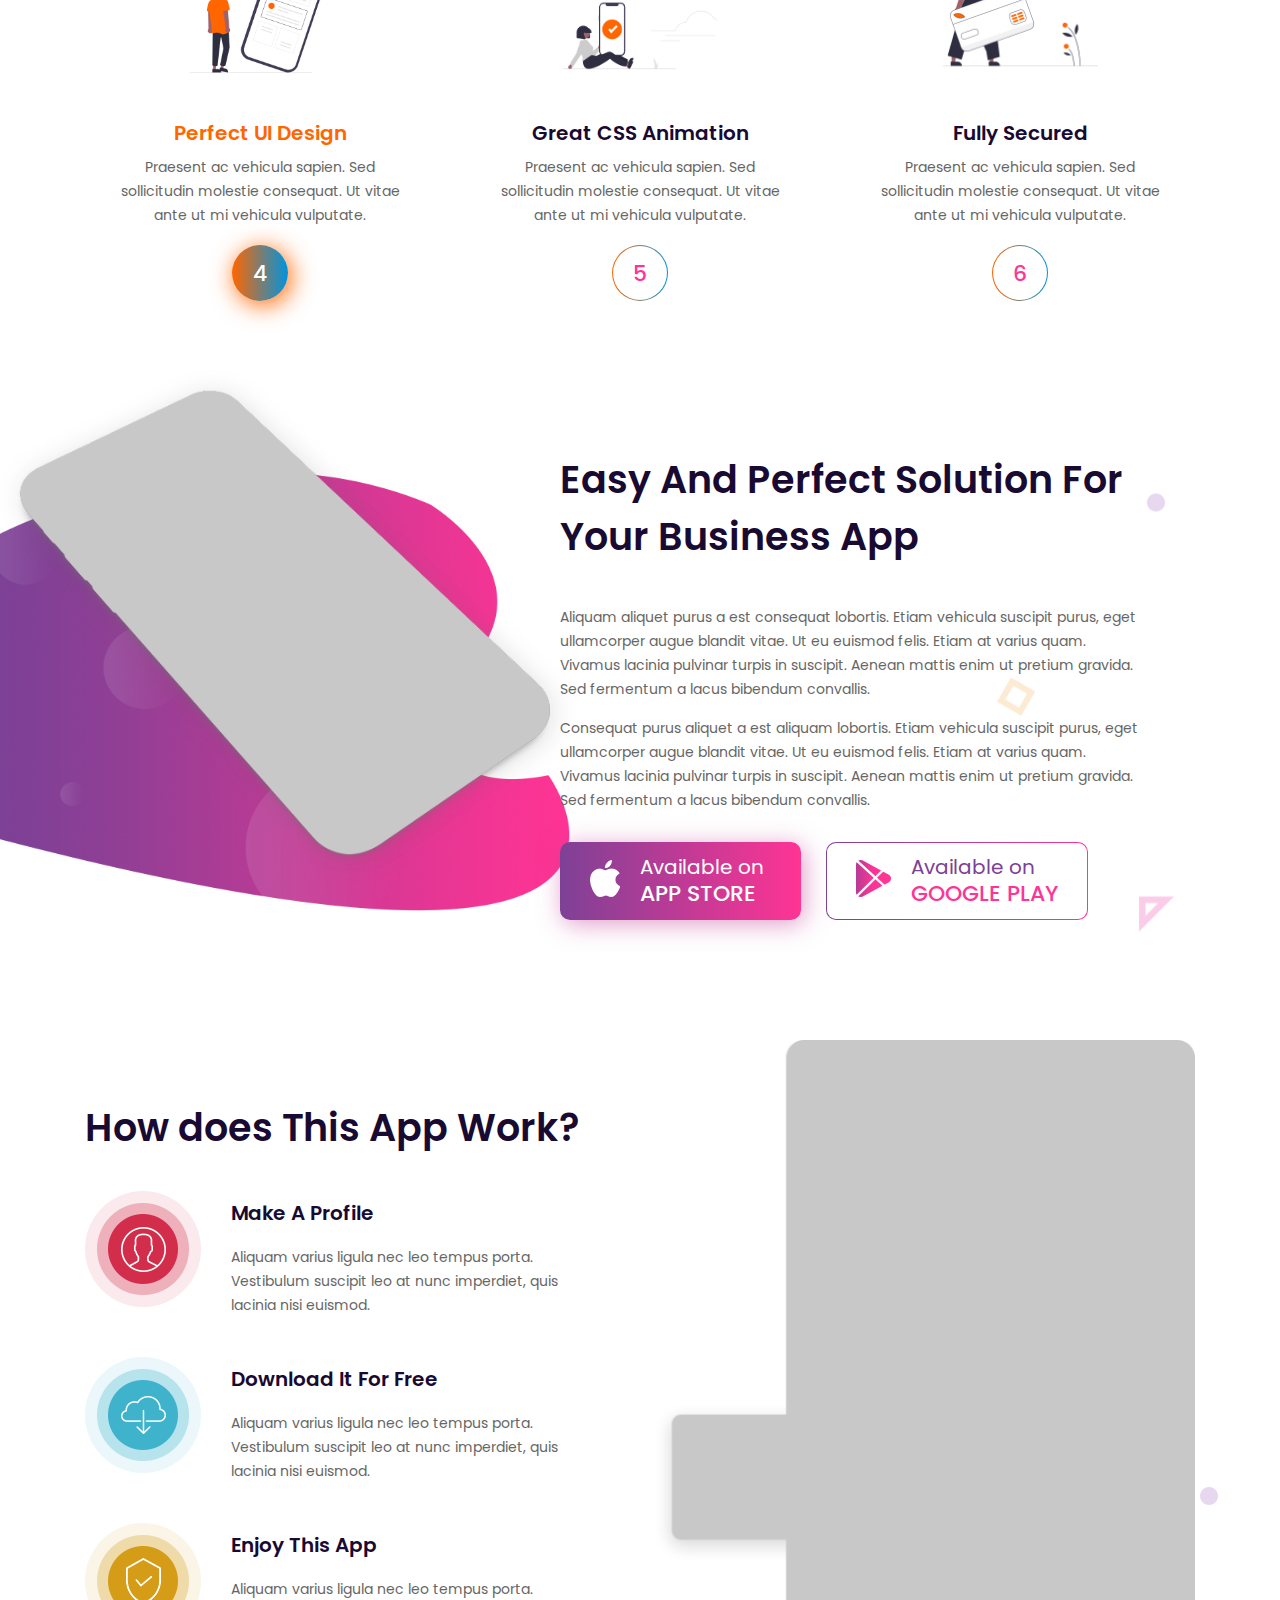
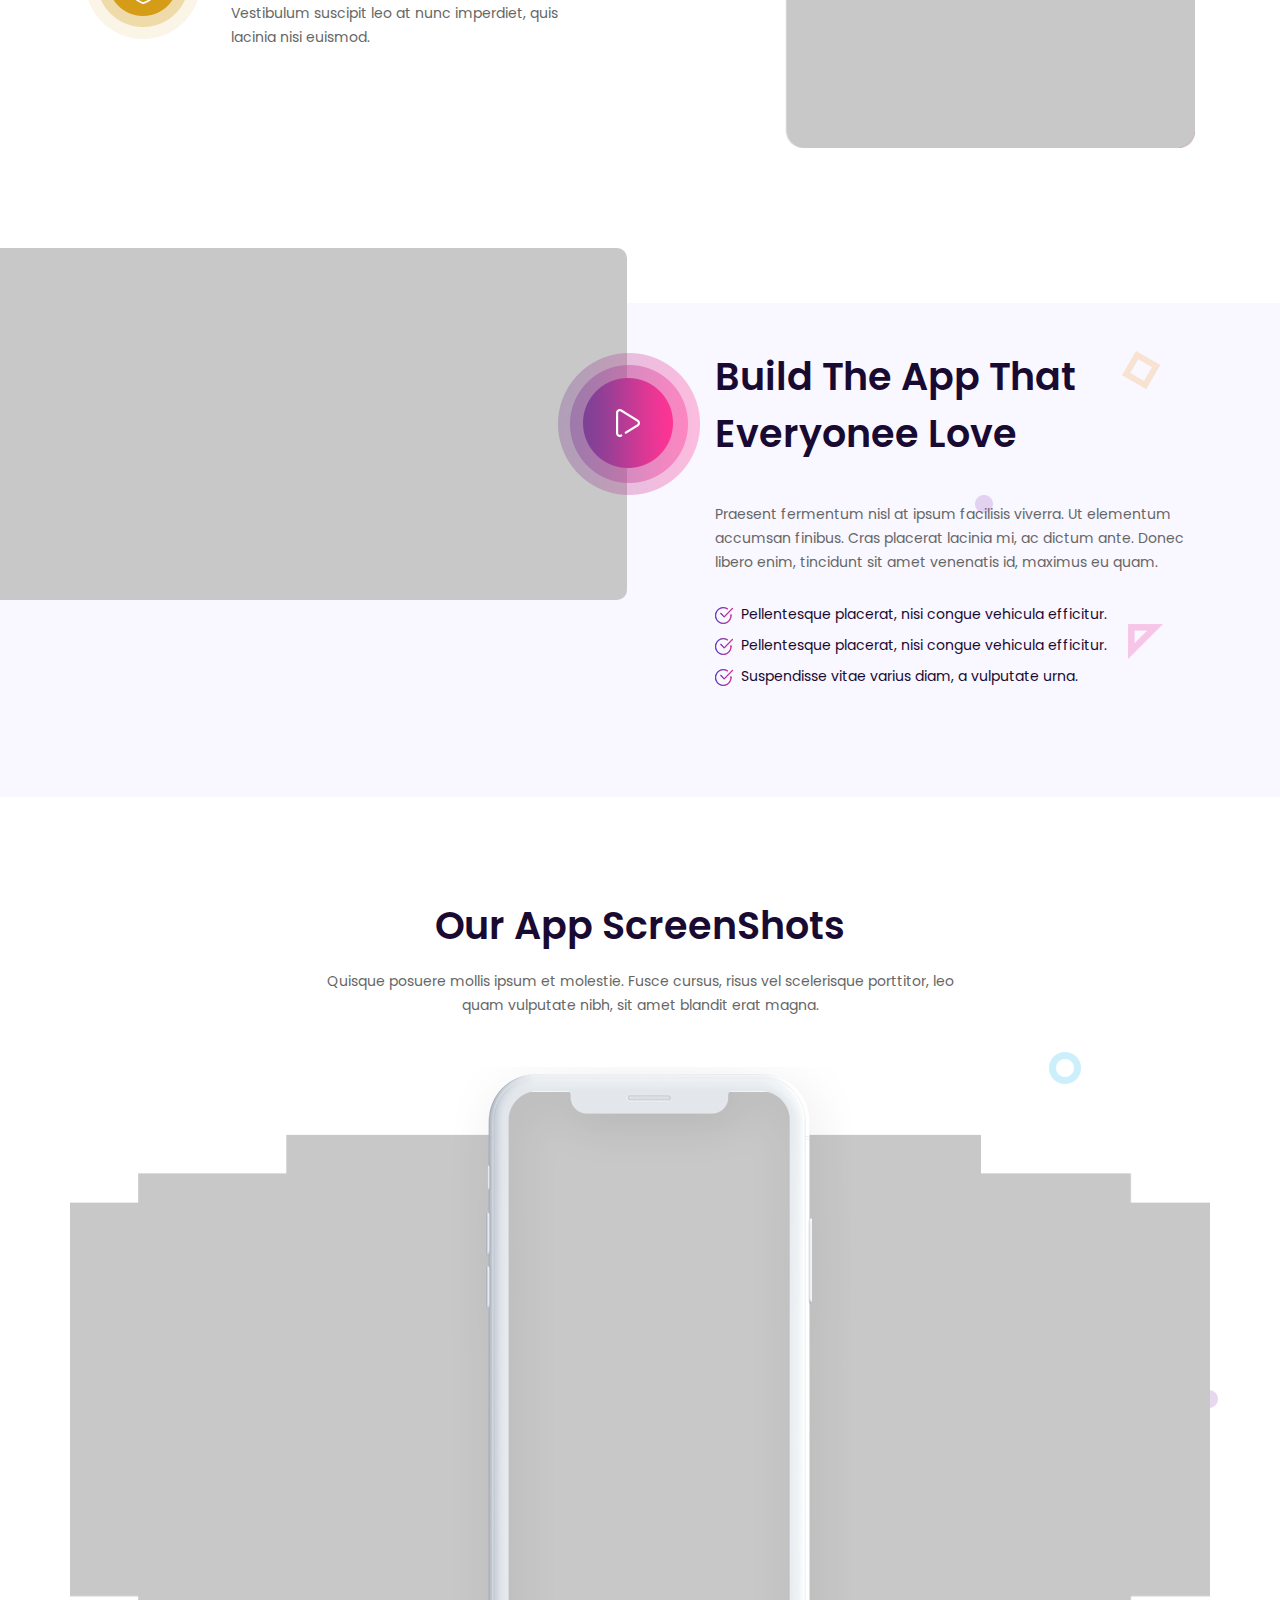
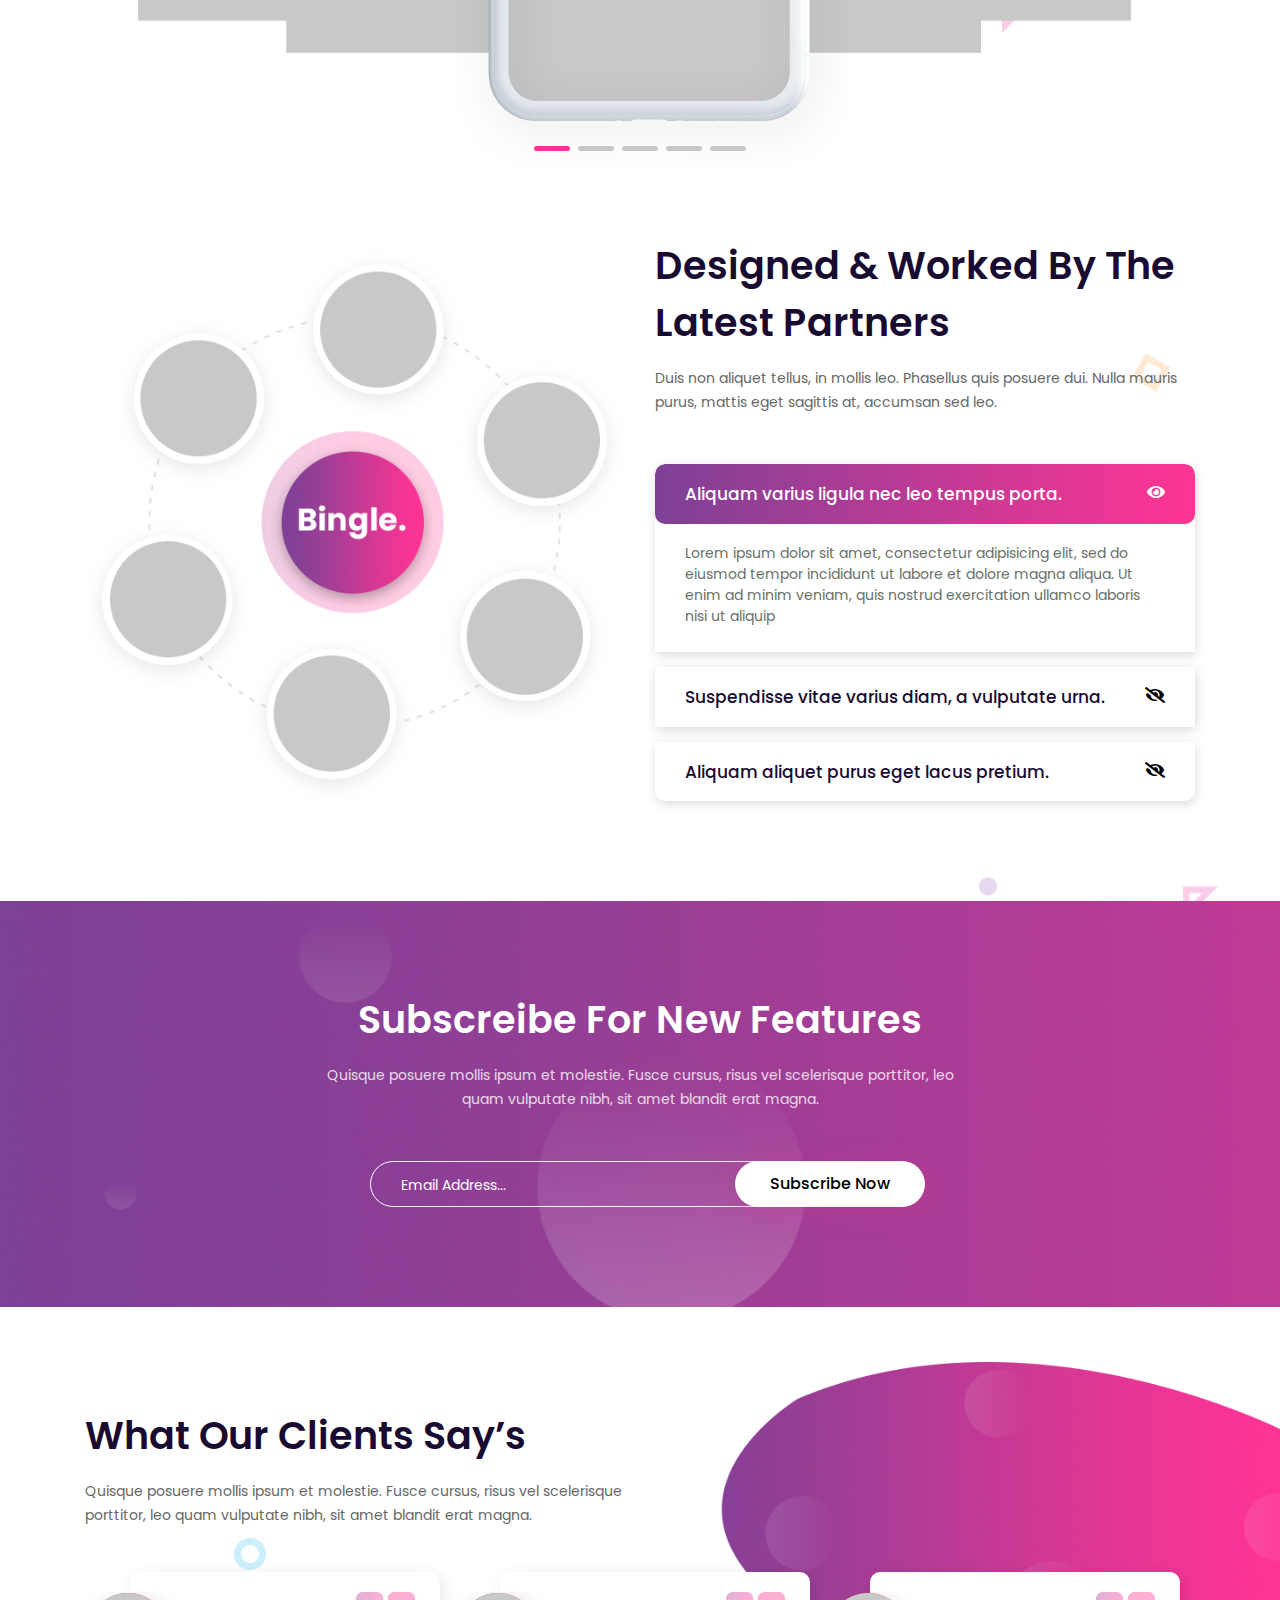
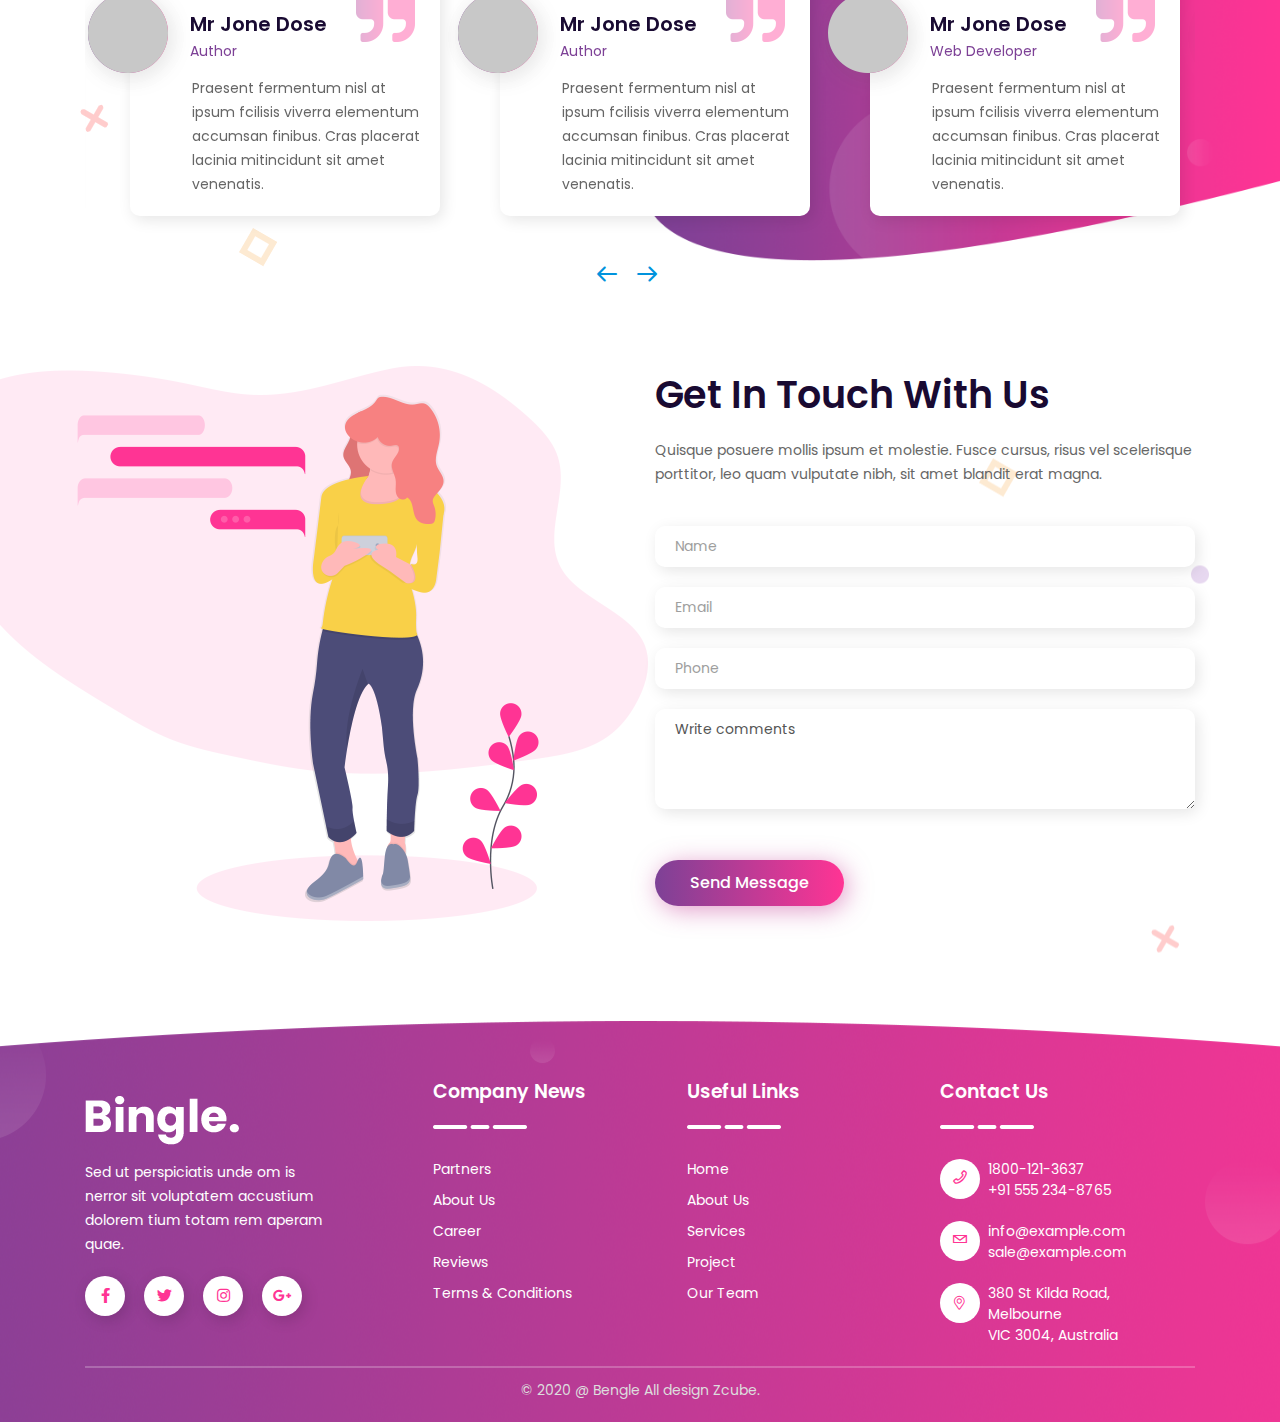
==== commit b4728674: "New Commit" ====
--- a/index.html
+++ b/index.html
@@ -494,7 +494,7 @@
     <!-- newslater-aread-end -->
 
     <!-- pricing-area -->
-    <section id="pricing" class="pricing-area pt-100 pb-50"
+    <!-- <section id="pricing" class="pricing-area pt-100 pb-50"
       style="background-image: url(img/shape/header-sape7.png); background-position: right center; background-size: auto;background-repeat: no-repeat;">
       <div class="container">
         <div class="row justify-content-center">
@@ -653,7 +653,7 @@
           </div>
         </div>
       </div>
-    </section>
+    </section> -->
     <!-- pricing-area-end -->
 
     <!-- testimonial-area -->
@@ -760,7 +760,7 @@
 
 
     <!-- blog-area -->
-    <section id="blog" class="blog-area p-relative pt-70"
+    <!-- <section id="blog" class="blog-area p-relative pt-70"
       style="background-image: url(img/shape/header-sape8.png); background-position: right center; background-size: auto;background-repeat: no-repeat;">
       <div class="container">
         <div class="row justify-content-center">
@@ -851,7 +851,7 @@
           </div>
         </div>
       </div>
-    </section>
+    </section> -->
     <!-- blog-area-end -->
 
     <!-- contact-area -->
@@ -867,7 +867,7 @@
           </div>
           <div class="col-lg-6">
             <div class="section-title mb-40">
-              <h2>Get In Tuch</h2>
+              <h2>Get In Touch With Us</h2>
               <p>Quisque posuere mollis ipsum et molestie. Fusce cursus, risus vel scelerisque porttitor, leo quam
                 vulputate nibh, sit amet blandit erat magna.</p>
             </div>
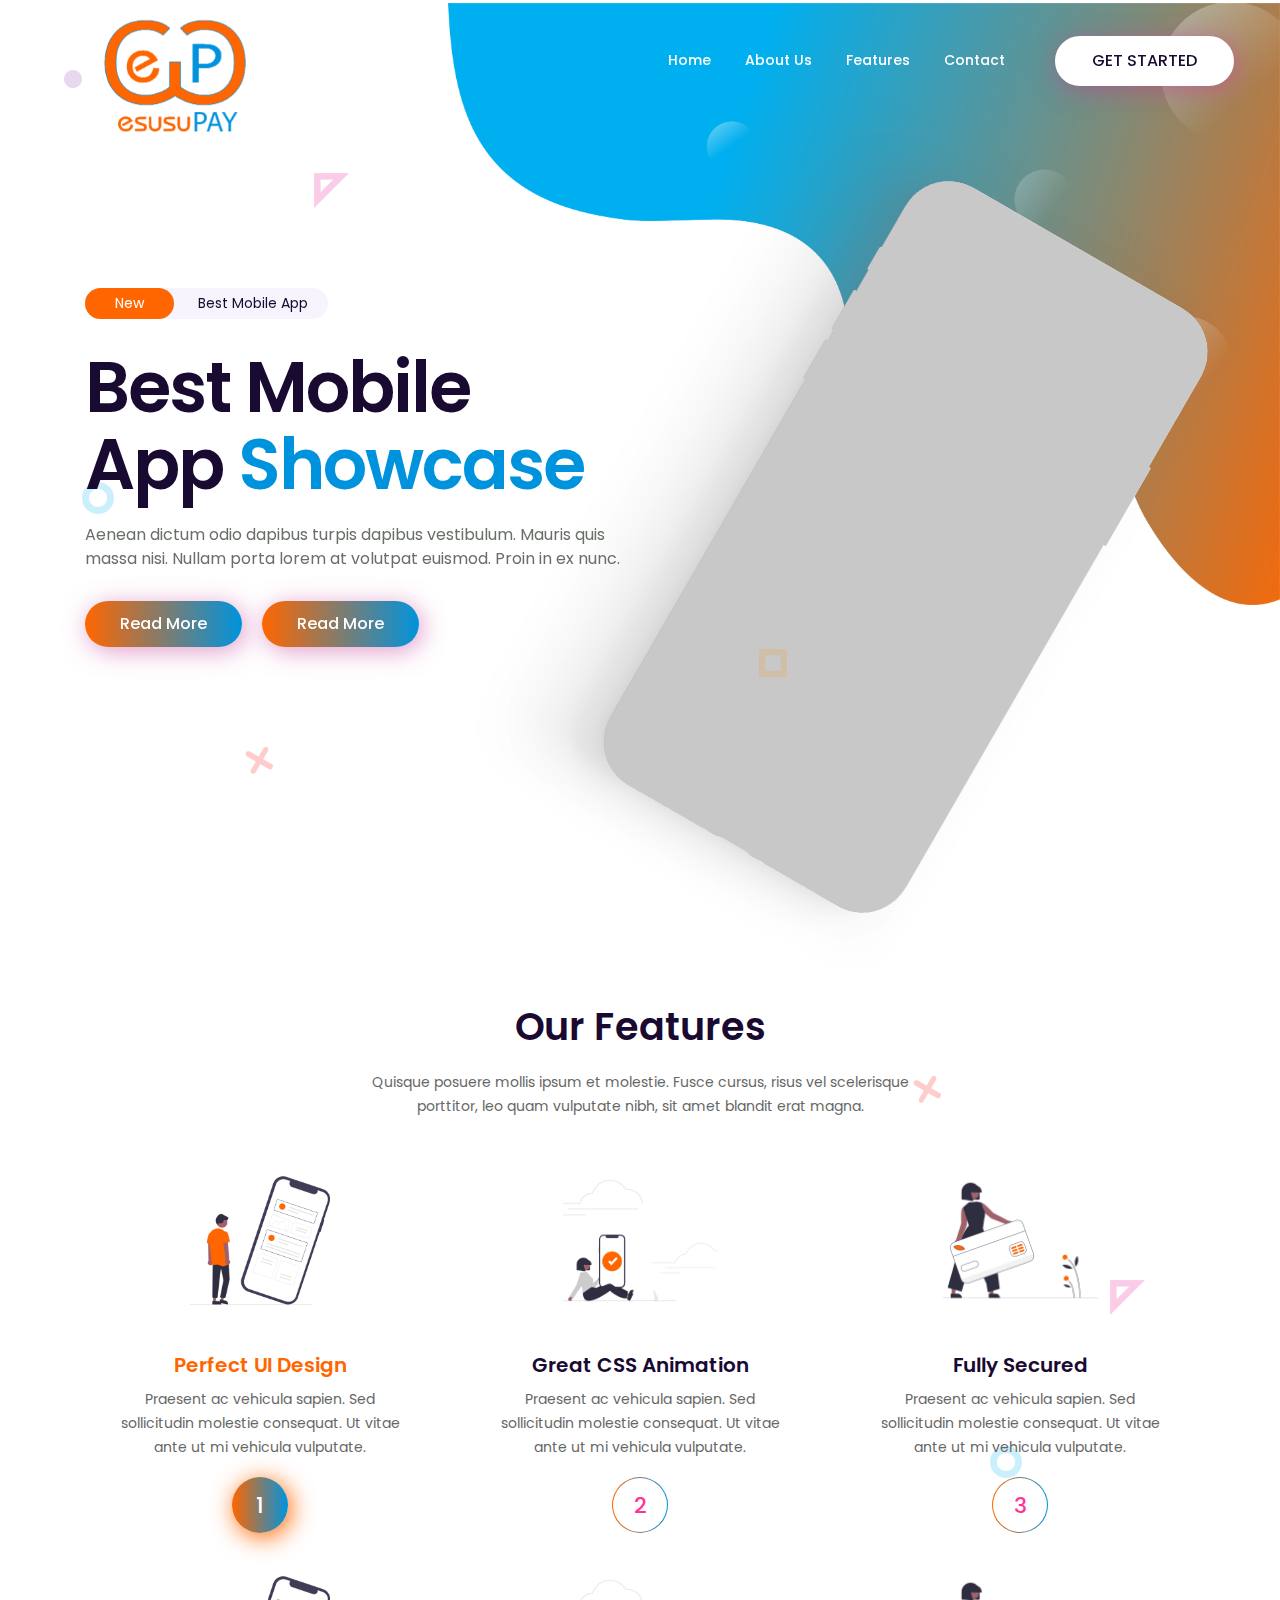
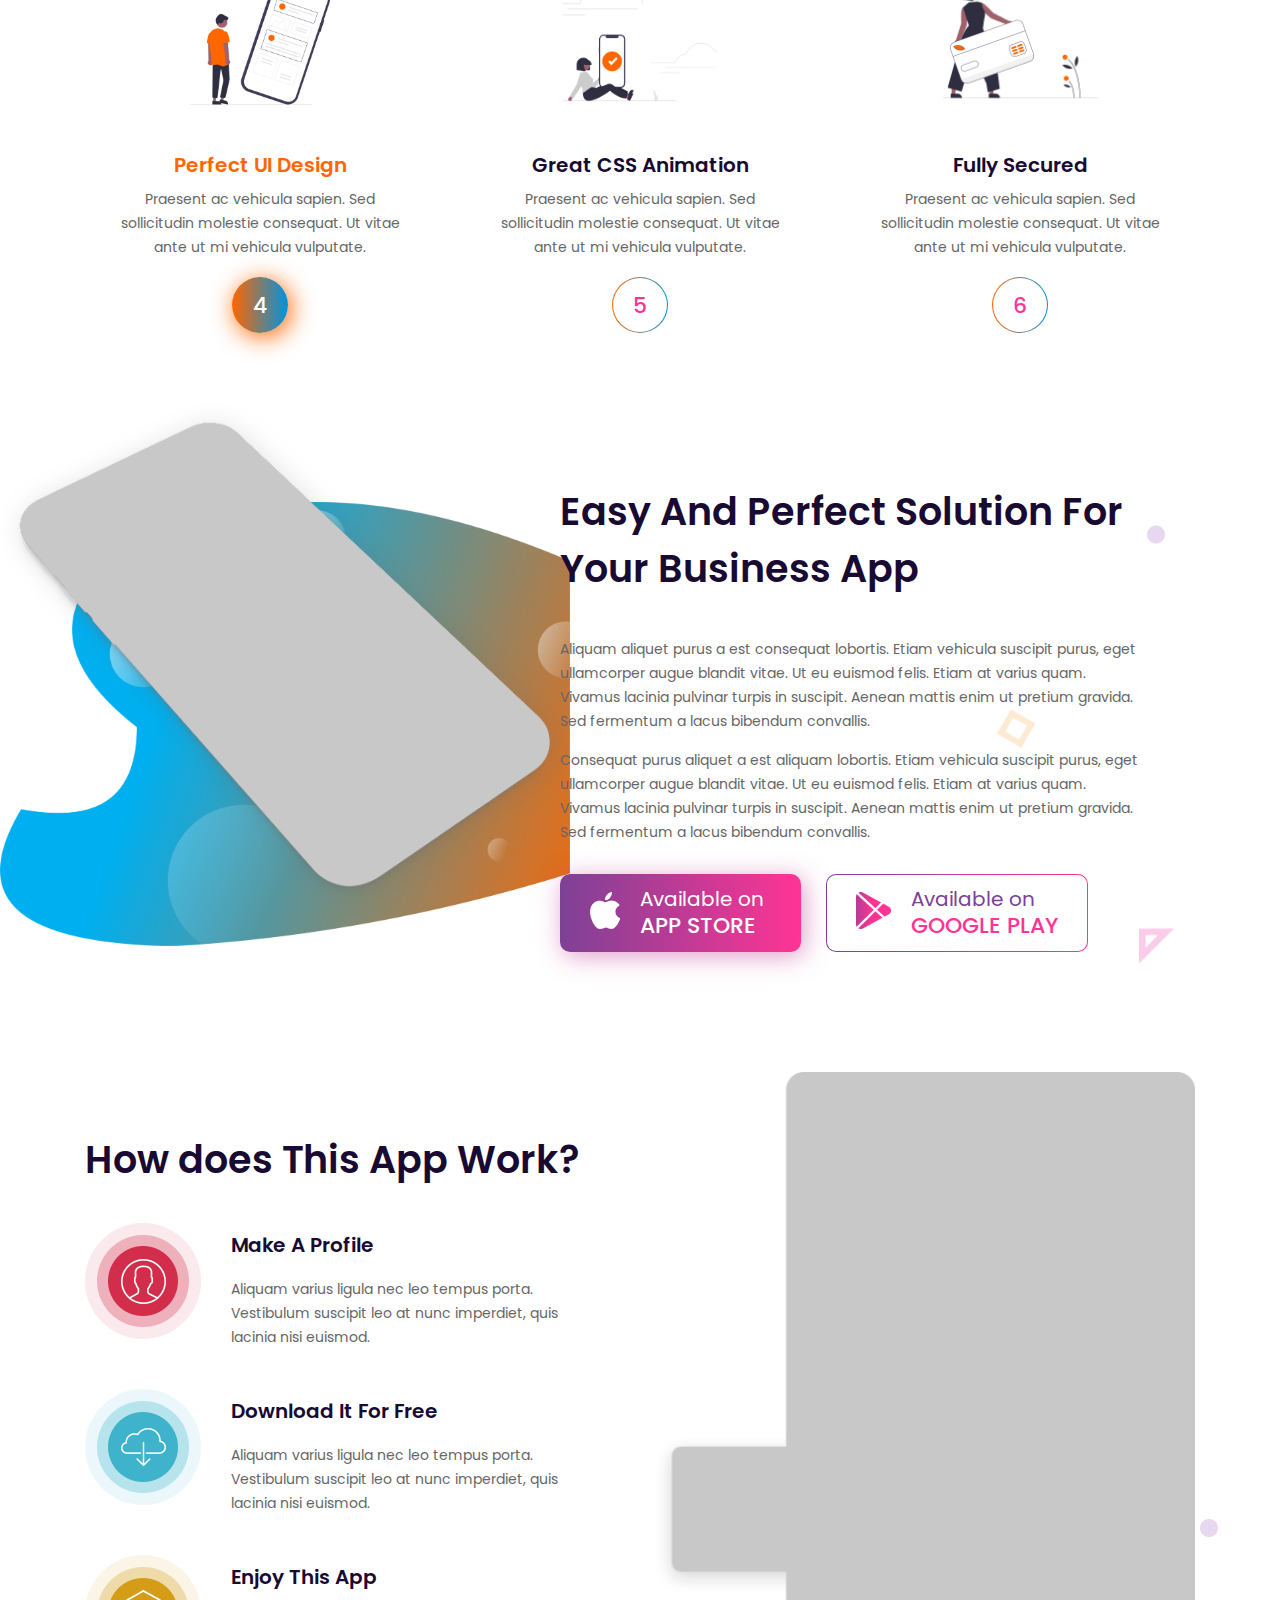
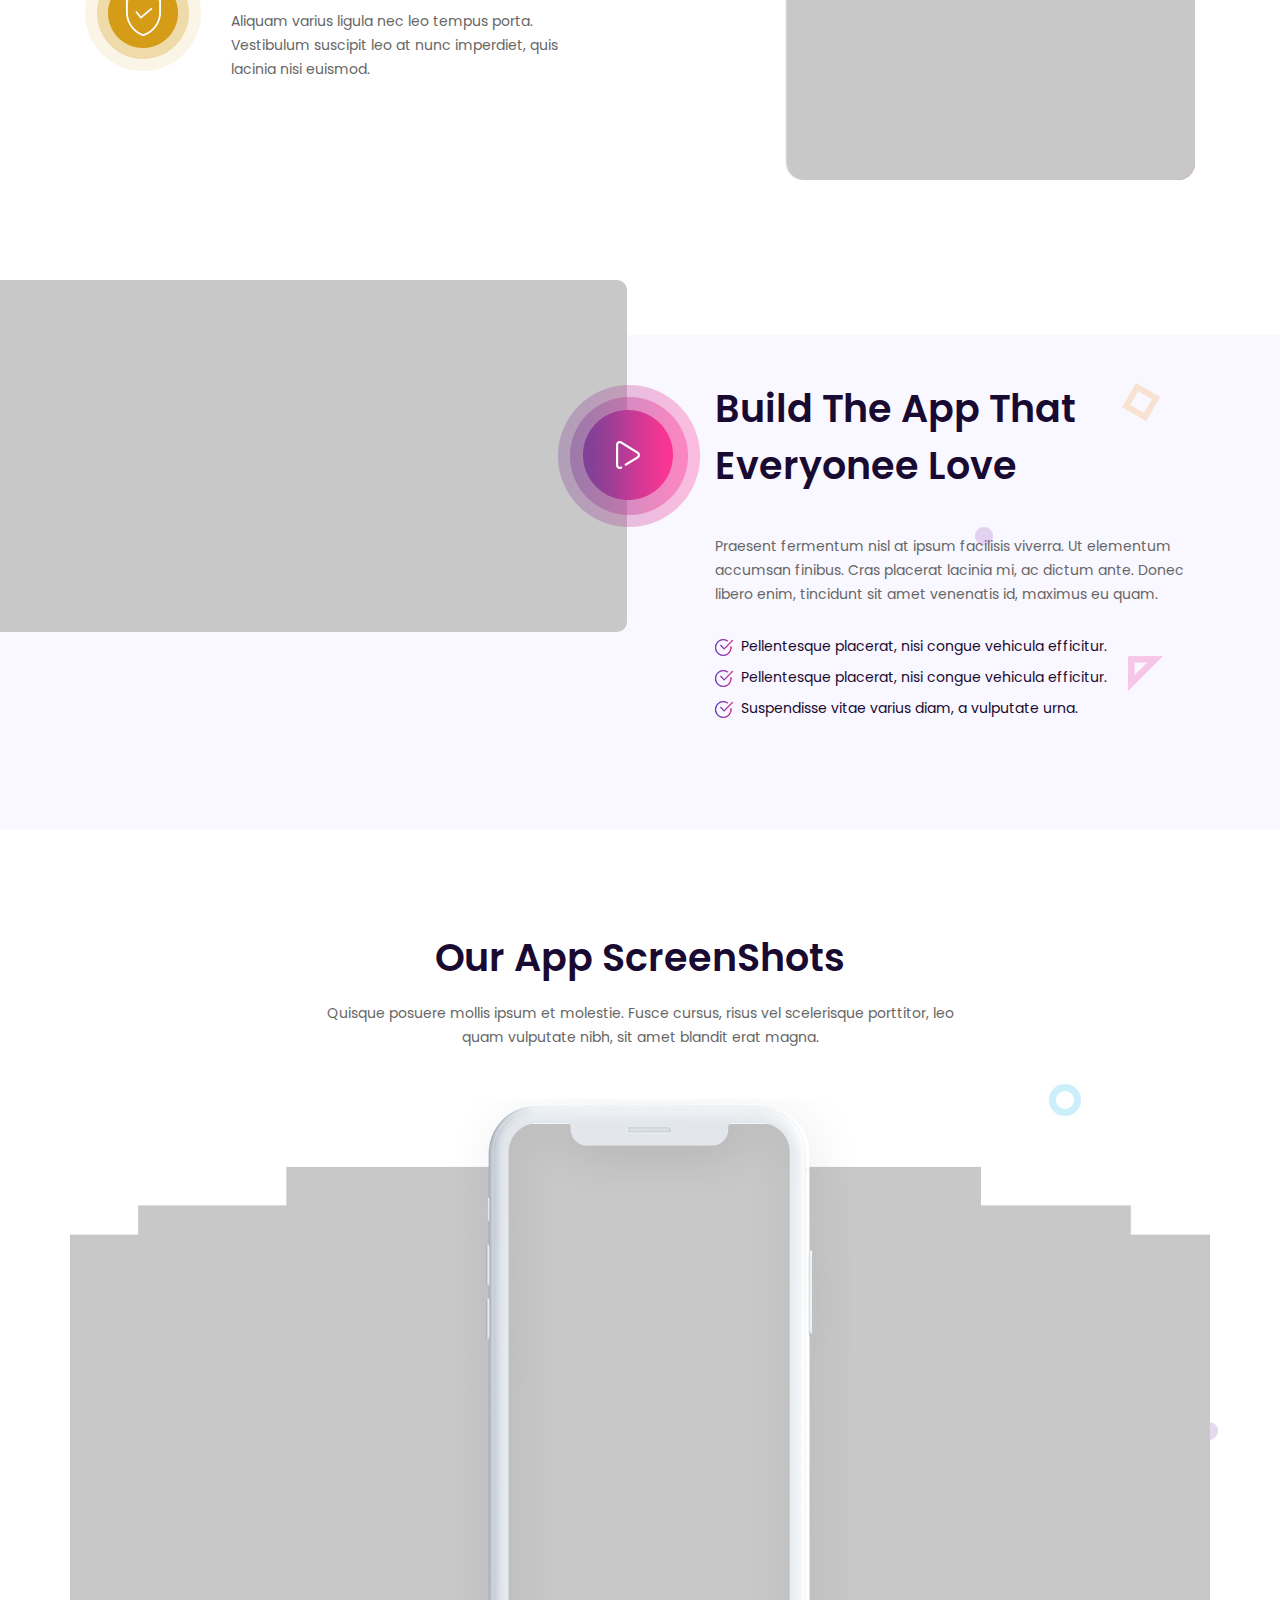
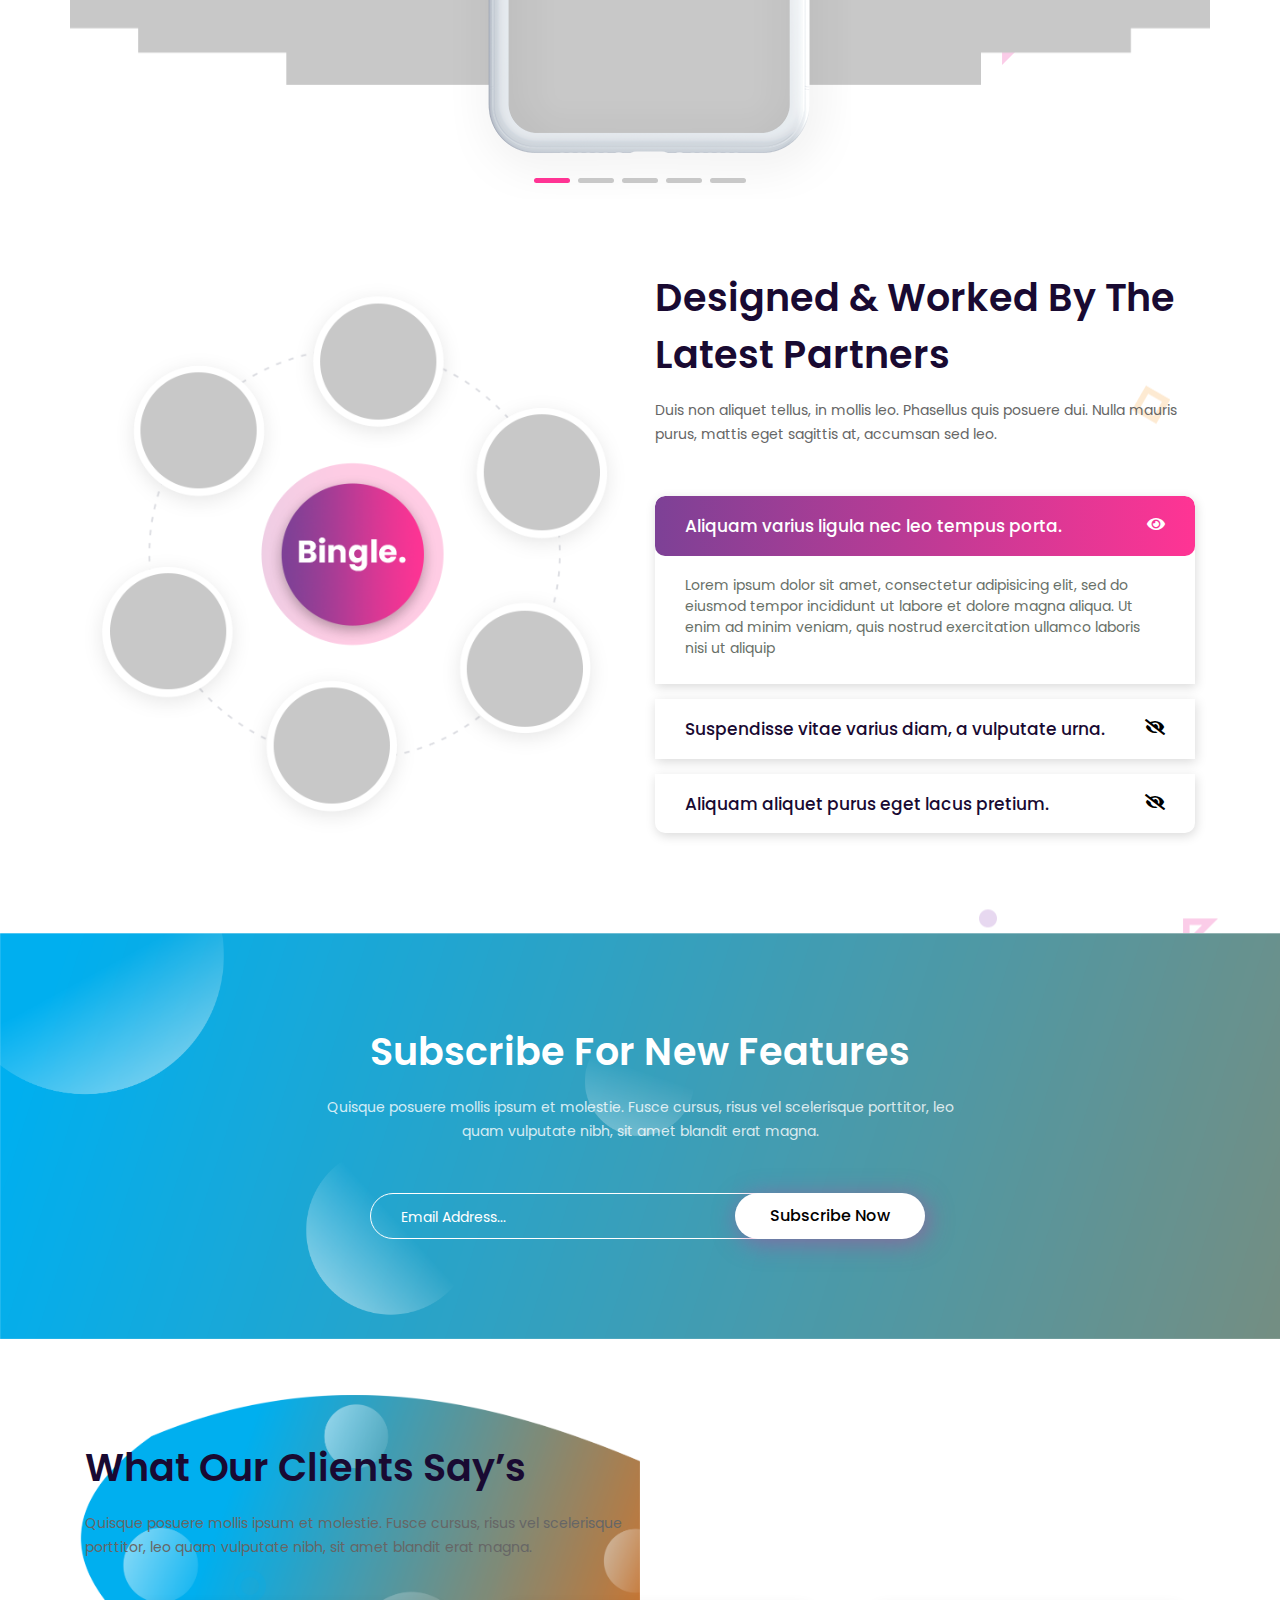
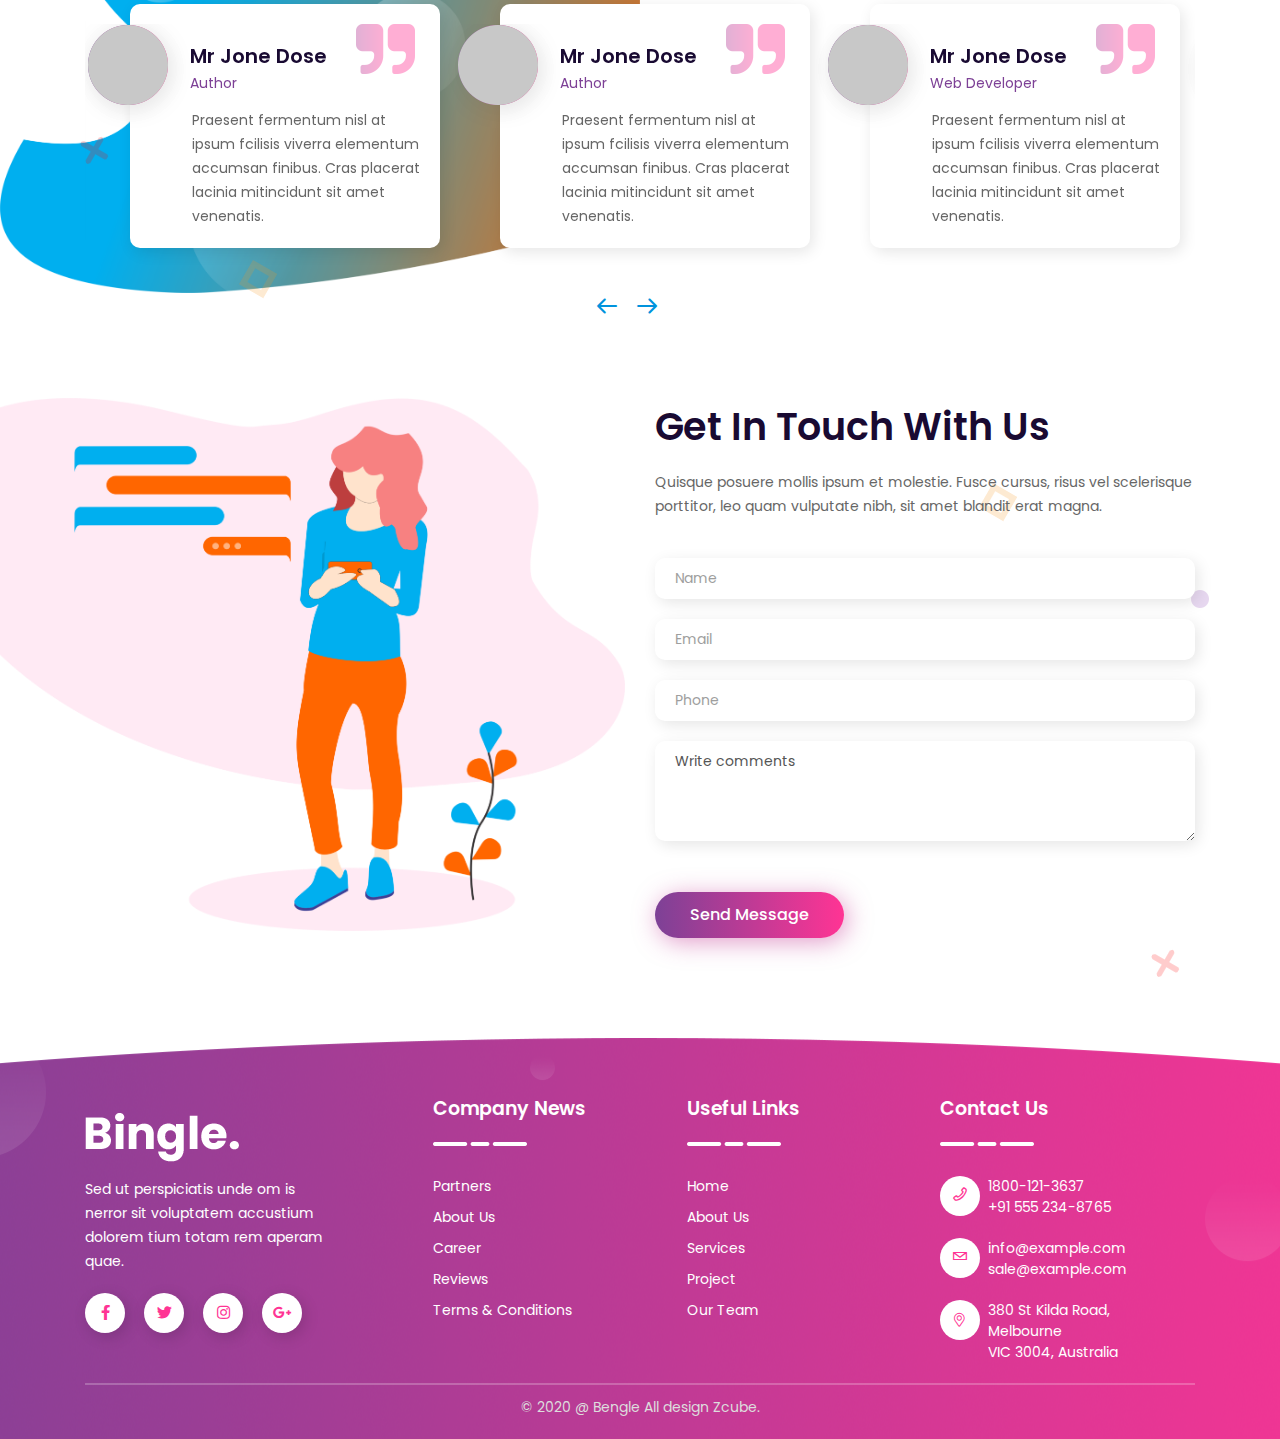
==== commit 7991939a: "Added more design functionality" ====
--- a/index.html
+++ b/index.html
@@ -81,7 +81,7 @@
   <main>
     <!-- slider-area -->
     <section id="parallax" class="slider-area slider-bg2 second-slider-bg d-flex fix"
-      style="background-image: url(img/bg/pink-header-bg.png); background-position:right 0; background-repeat: no-repeat; background-size: 65%;">
+      style="background-image: url(img/bg/3.png); background-position:right 0; background-repeat: no-repeat; background-size: 65%;">
 
       <div class="slider-shape ss-one layer" data-depth="0.10"><img src="img/shape/header-sape.png" alt="shape"></div>
 
@@ -219,7 +219,7 @@
     <!-- choose-area -->
     <section class="choose-area pt-100 pb-60 p-relative"
       style="background-image: url(img/shape/header-sape3.png); background-position: right center; background-size: auto;background-repeat: no-repeat;">
-      <div class="chosse-img" style="background-image:url(img/bg/easy-m-bg.png)"></div>
+      <div class="chosse-img" style="background-image:url(img/bg/4.png)"></div>
       <div class="chosse-img2"><img src="img/bg/mobile2.png" alt="mobile" /></div>
       <div class="container">
         <div class="row">
@@ -464,13 +464,12 @@
     <!-- faq-aread-end -->
 
     <!-- newslater-area -->
-    <section class="newslater-area pt-90 pb-100"
-      style="background-image: url(img/bg/subscribe-bg.png);background-size: cover;">
+    <section class="newslater-area pt-90 pb-100" style="background-image: url(img/bg/6.png);background-size: cover;">
       <div class="container">
         <div class="row justify-content-center">
           <div class="col-xl-8 col-lg-10">
             <div class="section-title text-center pl-40 pr-40 mb-50">
-              <h2>Subscreibe For New Features</h2>
+              <h2>Subscribe For New Features</h2>
               <p>Quisque posuere mollis ipsum et molestie. Fusce cursus, risus vel scelerisque porttitor, leo quam
                 vulputate nibh, sit amet blandit erat magna.</p>
             </div>
@@ -658,7 +657,7 @@
 
     <!-- testimonial-area -->
     <section id="testimonios" class="testimonial-area testimonial-p  pt-100 pb-70"
-      style="background-image:url(img/bg/client-bg.png); background-repeat: no-repeat; background-position: right center;">
+      style="background-image:url(img/bg/4.png); background-repeat: no-repeat; background-position: left;">
       <div class="container">
         <div class="row">
           <div class="col-lg-6">
@@ -862,7 +861,7 @@
         <div class="row">
           <div class="col-lg-6">
             <div class="contact-img2">
-              <img src="img/bg/illustration.png" alt="test">
+              <img src="img/bg/1.png" alt="test">
             </div>
           </div>
           <div class="col-lg-6">
--- a/css/style.css
+++ b/css/style.css
@@ -264,7 +264,7 @@
 
 .logos {
  height: 180px;
- margin: -59px;
+ margin-top: -59px;
  position: relative;
  top: 45px;
 }
@@ -350,7 +350,7 @@
  transition: 0.3s;
 }
 .main-menu ul li:hover > a {
- color: #ff3494;
+ color: #0093dd;
 }
 .main-menu ul li:hover > a::before {
  width: 100%;
@@ -383,7 +383,7 @@
  width: 100%;
  box-shadow: 0 0 60px 0 rgba(0, 0, 0, 0.07);
  z-index: 9999;
- background: #0093dd;
+ background: #000;
  -webkit-animation: 300ms ease-in-out 0s normal none 1 running fadeInDown;
  animation: 300ms ease-in-out 0s normal none 1 running fadeInDown;
  -webkit-box-shadow: 0 10px 15px rgba(25, 25, 25, 0.1);
@@ -2962,6 +2962,10 @@
 .contact-img2 {
  margin-left: -160px;
 }
+
+.contact-img2 img {
+ width: 100%;
+}
 .contact-wrapper textarea {
  border: 0;
  color: #000;
--- a/css/responsive.css
+++ b/css/responsive.css
@@ -515,7 +515,9 @@
 /* small mobile :320px. */
 @media (max-width: 767px) {
  .logos {
-  height: 50px;
+  height: 80px;
+  margin-top: -59px;
+  top: 30px;
  }
 
  .faq-area .section-title {
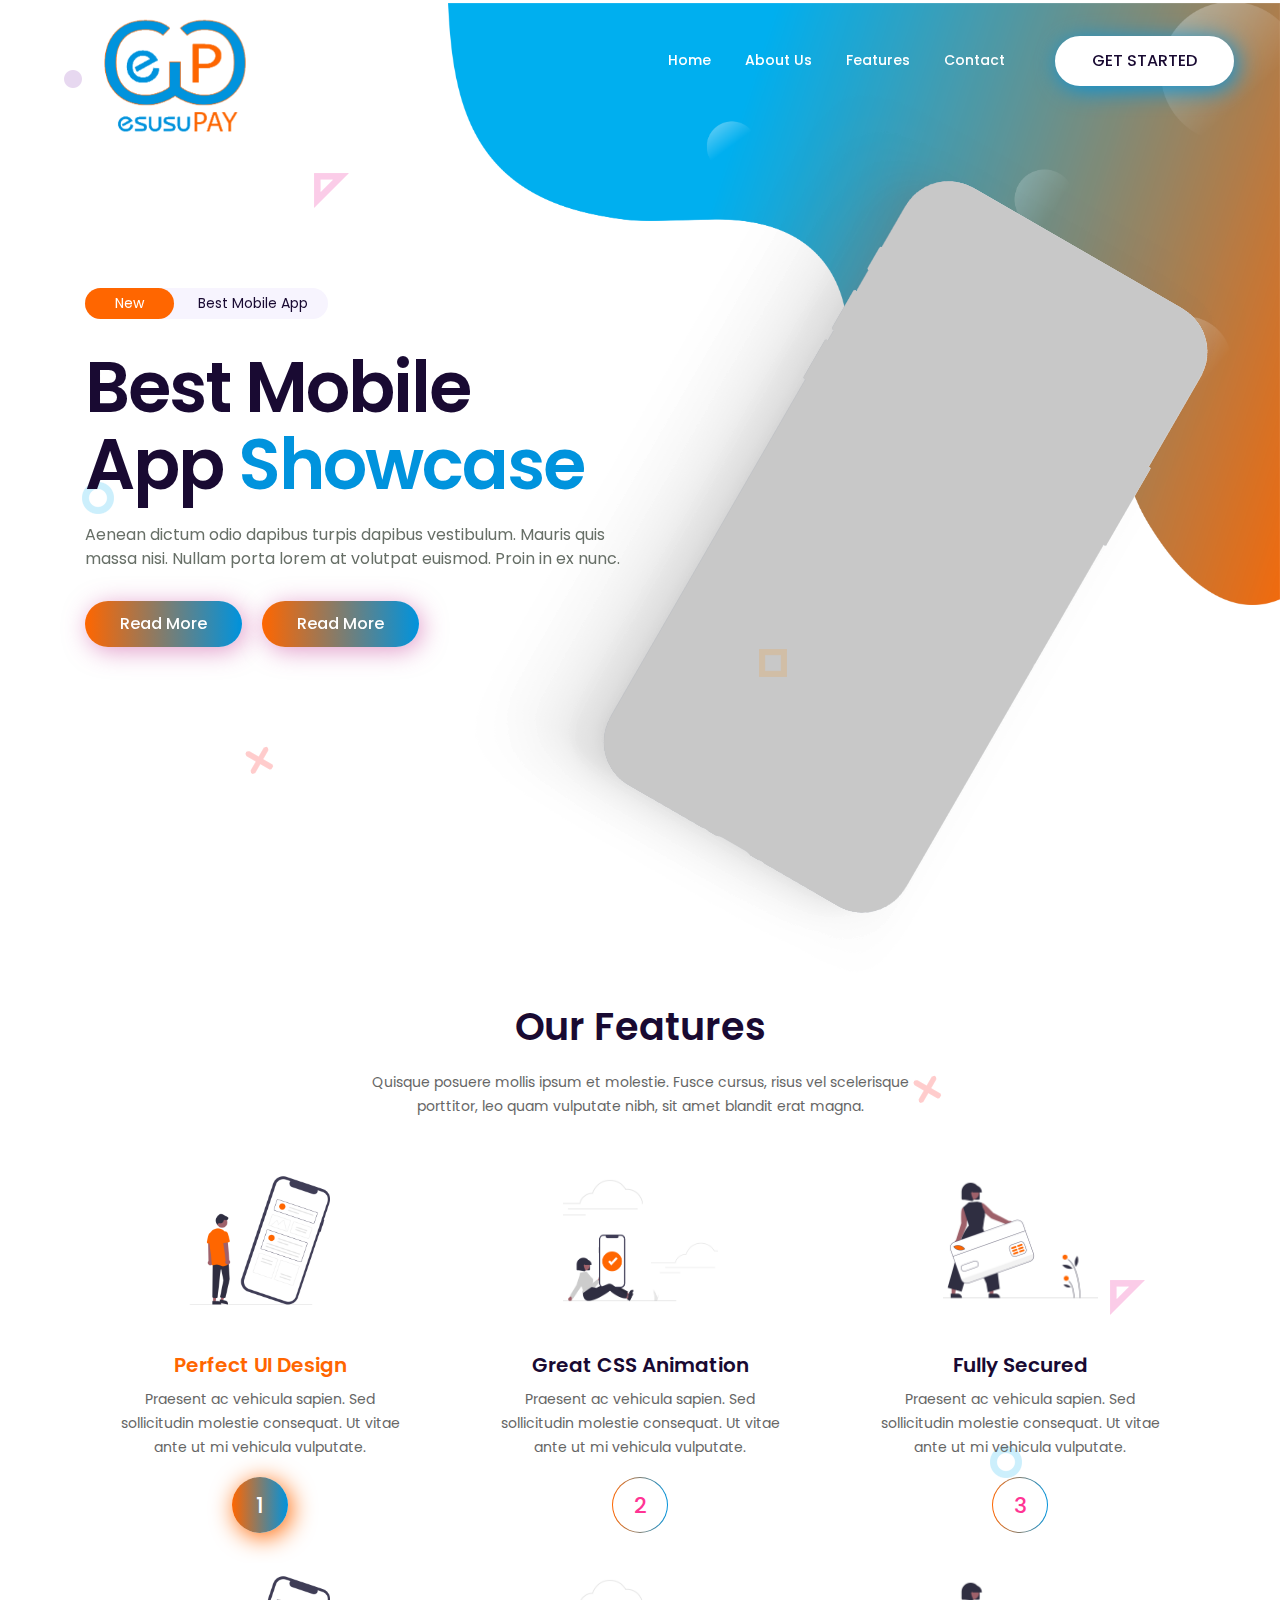
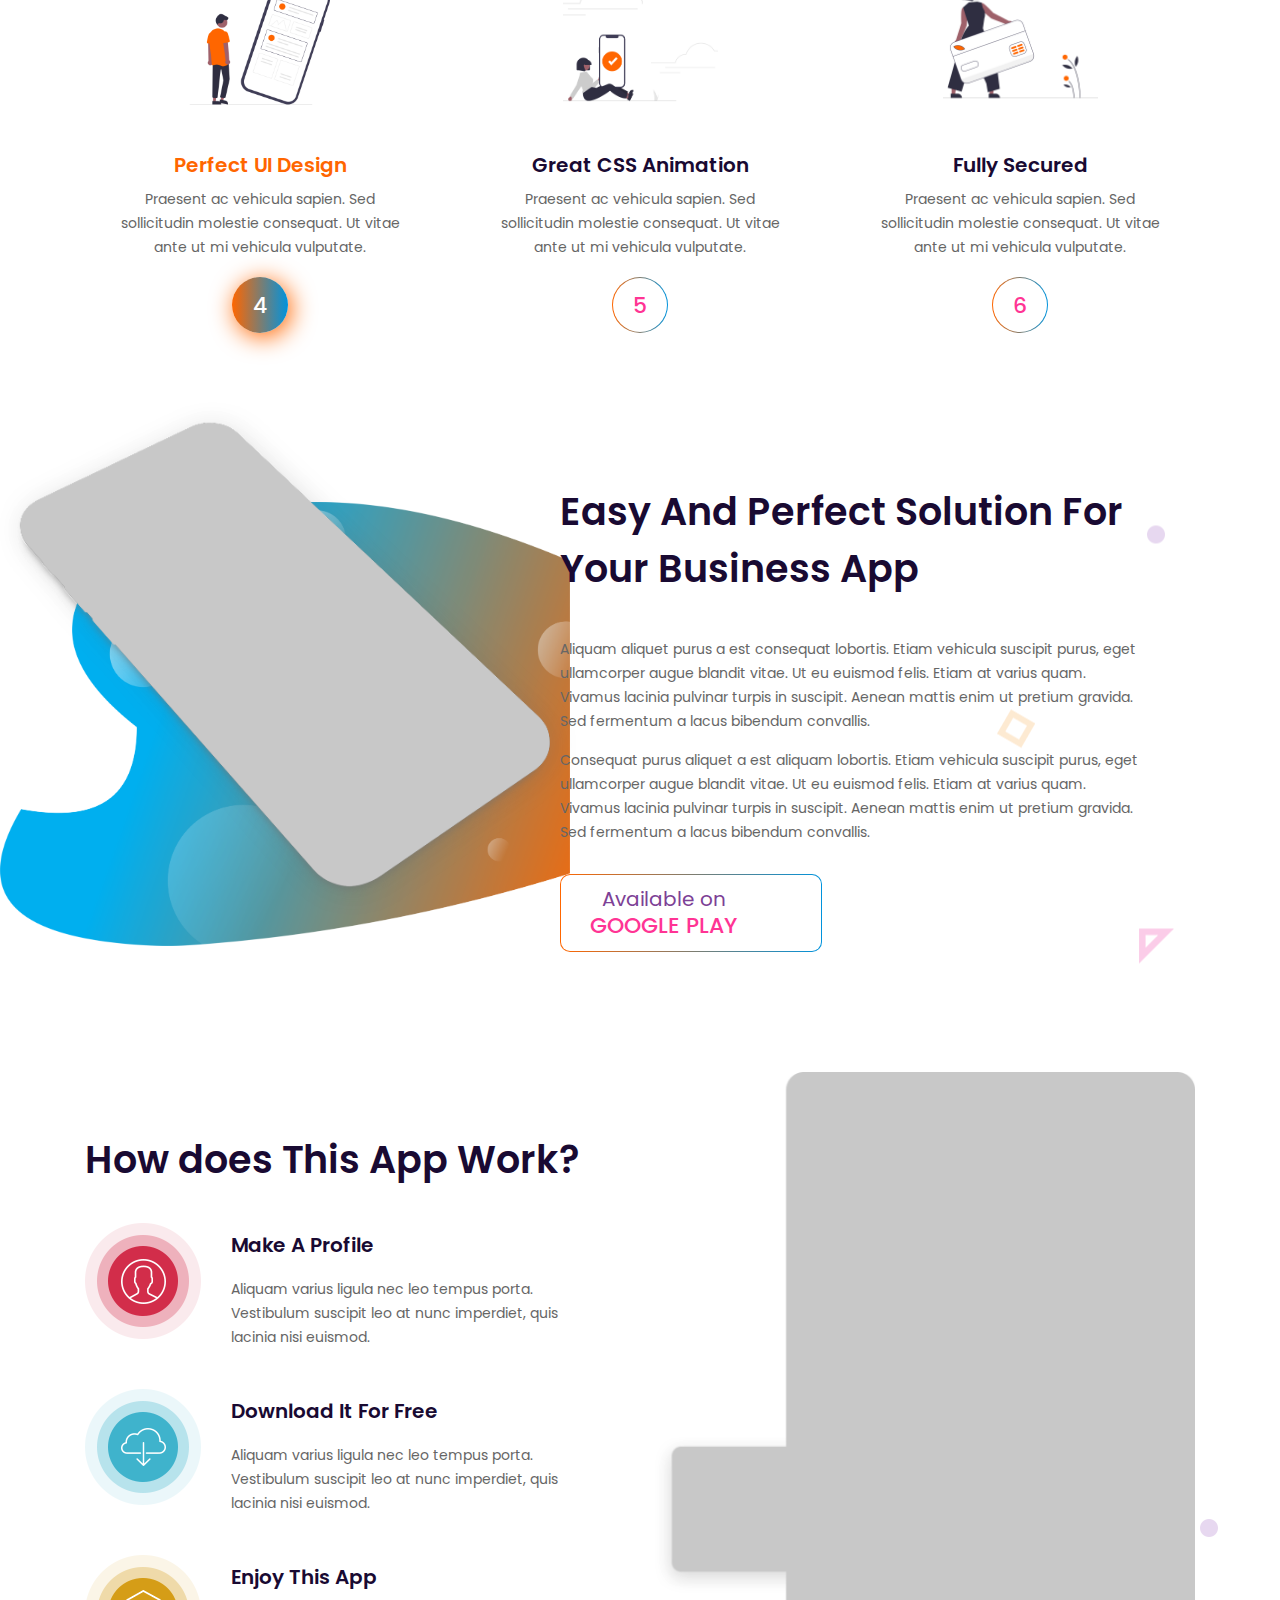
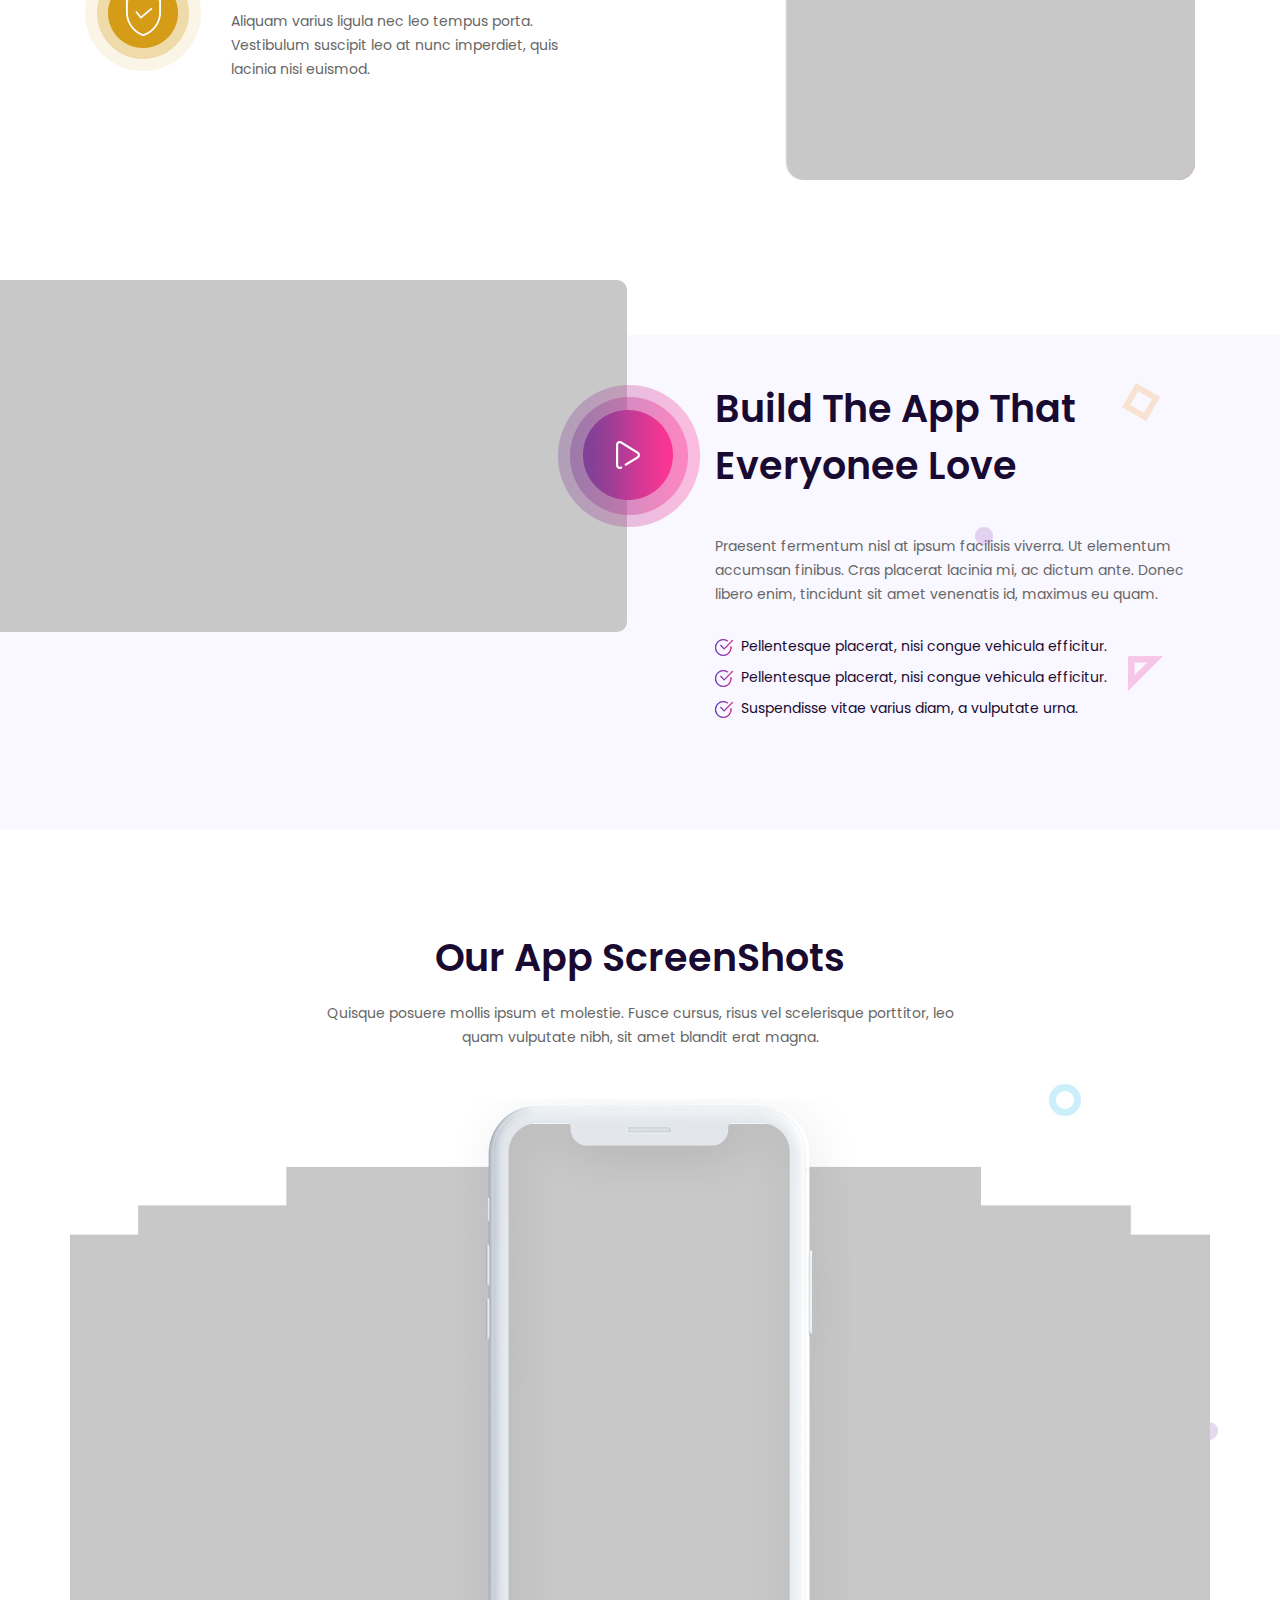
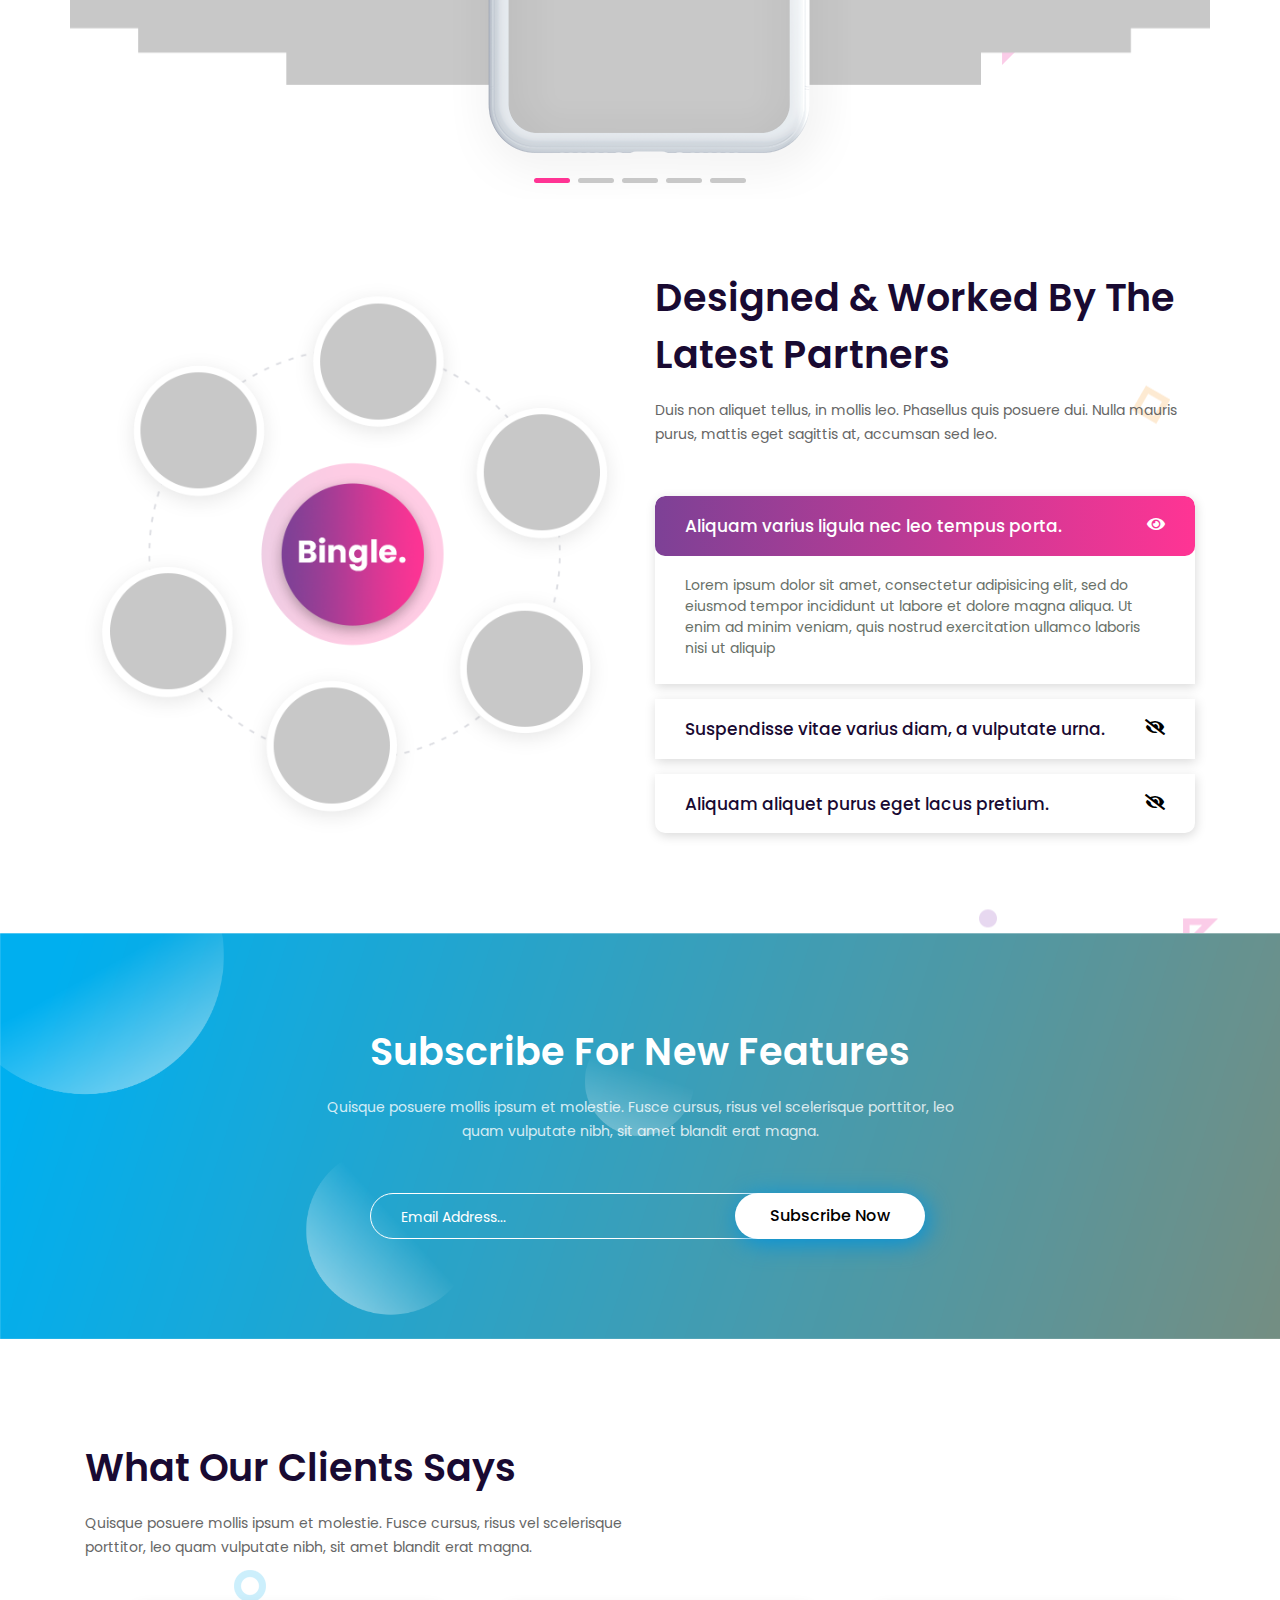
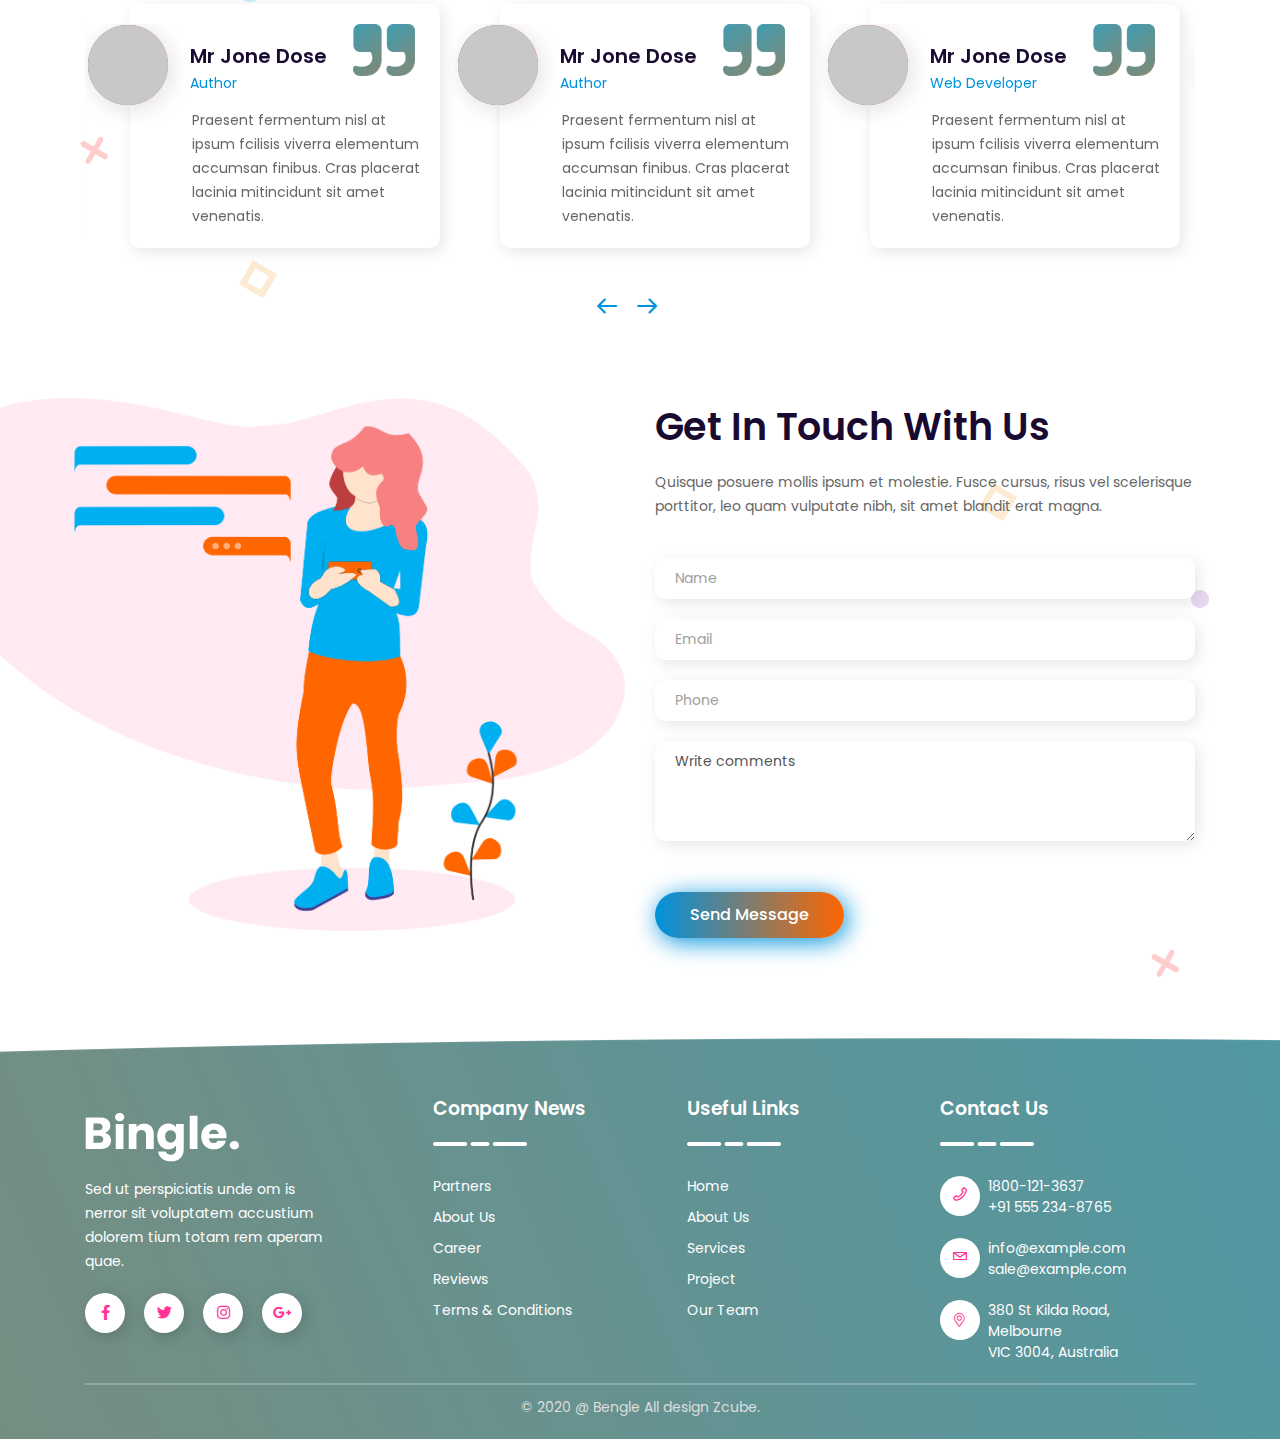
==== commit ace3d4cf: "added some other design tweaks" ====
--- a/index.html
+++ b/index.html
@@ -239,11 +239,13 @@
                   Aenean mattis enim ut pretium gravida. Sed fermentum a lacus bibendum convallis.</p>
 
                 <div class="choose-btn mt-30">
-                  <a href="#"><span class="icon"><img src="img/icon/apple-icon.png" alt="apple-icon"></span>
-                    <span class="text"> Available on <strong>APP STORE</strong></span></a>
-                  <a href="#" class="g-btn"><span class="icon"><img src="img/icon/g-play-icon.png"
-                        alt="apple-icon"></span>
-                    <span class="text"> Available on <strong>GOOGLE PLAY</strong></span></a>
+                  <!-- <a href="#"><span class="icon"><img src="img/icon/apple-icon.png" alt="apple-icon"></span>
+                    <span class="text"> Available on <strong>APP STORE</strong></span></a> -->
+                  <a href="#" class="g-btn">
+                    <!-- <span class="icon"><img src="img/icon/g-play-icon.png"
+                        alt="apple-icon"></span> -->
+                    <span class="text"> Available on <strong>GOOGLE PLAY</strong></span>
+                  </a>
                 </div>
               </div>
             </div>
@@ -656,13 +658,13 @@
     <!-- pricing-area-end -->
 
     <!-- testimonial-area -->
-    <section id="testimonios" class="testimonial-area testimonial-p  pt-100 pb-70"
-      style="background-image:url(img/bg/4.png); background-repeat: no-repeat; background-position: left;">
+    <section id="testimonios" class="testimonial-area testimonial-p  pt-100 pb-70">
+      <!-- style="background-image:url(img/bg/4.png); background-repeat: no-repeat; background-position: left;"> -->
       <div class="container">
         <div class="row">
           <div class="col-lg-6">
             <div class="section-title center-align">
-              <h2>What Our Clients Say’s</h2>
+              <h2>What Our Clients Says</h2>
               <p>Quisque posuere mollis ipsum et molestie. Fusce cursus, risus vel scelerisque porttitor, leo quam
                 vulputate nibh, sit amet blandit erat magna.</p>
             </div>
@@ -679,7 +681,7 @@
                       <span>Author</span>
                     </div>
                   </div>
-                  <div class="qutation"><img src="img/bg/qutation.png" alt="qutation.png"></div>
+                  <div class="qutation"><img src="img/bg/2.png" alt="qutation.png"></div>
 
                   <p>Praesent fermentum nisl at ipsum fcilisis viverra elementum accumsan finibus. Cras placerat lacinia
                     mitincidunt sit amet venenatis.</p>
@@ -695,7 +697,7 @@
                       <span>Author</span>
                     </div>
                   </div>
-                  <div class="qutation"><img src="img/bg/qutation.png" alt="qutation.png"></div>
+                  <div class="qutation"><img src="img/bg/2.png" alt="qutation.png"></div>
                   <p>Praesent fermentum nisl at ipsum fcilisis viverra elementum accumsan finibus. Cras placerat lacinia
                     mitincidunt sit amet venenatis.</p>
 
@@ -711,7 +713,7 @@
                       <span>Web Developer</span>
                     </div>
                   </div>
-                  <div class="qutation"><img src="img/bg/qutation.png" alt="qutation.png"></div>
+                  <div class="qutation"><img src="img/bg/2.png" alt="qutation.png"></div>
                   <p>Praesent fermentum nisl at ipsum fcilisis viverra elementum accumsan finibus. Cras placerat lacinia
                     mitincidunt sit amet venenatis.</p>
 
@@ -726,7 +728,7 @@
                       <span>Web Developer</span>
                     </div>
                   </div>
-                  <div class="qutation"><img src="img/bg/qutation.png" alt="qutation.png"></div>
+                  <div class="qutation"><img src="img/bg/2.png" alt="qutation.png"></div>
                   <p>Praesent fermentum nisl at ipsum fcilisis viverra elementum accumsan finibus. Cras placerat lacinia
                     mitincidunt sit amet venenatis.</p>
 
@@ -741,7 +743,7 @@
                       <span>Web Developer</span>
                     </div>
                   </div>
-                  <div class="qutation"><img src="img/bg/qutation.png" alt="qutation.png"></div>
+                  <div class="qutation"><img src="img/bg/2.png" alt="qutation.png"></div>
                   <p>Praesent fermentum nisl at ipsum fcilisis viverra elementum accumsan finibus. Cras placerat lacinia
                     mitincidunt sit amet venenatis.</p>
 
@@ -908,7 +910,7 @@
   <!-- main-area-end -->
   <!-- footer -->
   <footer class="footer-bg footer-p pt-60"
-    style="background-image: url(img/bg/f-bg.png); background-position: center top; background-size: auto;background-repeat: no-repeat;">
+    style="background-image: url(img/bg/5.png); background-position: center top; background-size: auto;background-repeat: no-repeat;">
 
     <div class="footer-top">
       <div class="container">
--- a/css/style.css
+++ b/css/style.css
@@ -205,9 +205,9 @@
 
 .btn {
  -moz-user-select: none;
- background: transparent linear-gradient(90deg, #7d4196 0%, #ff3494 100%) 0% 0%
+ background: transparent linear-gradient(90deg, #0093dd 0%, #ff6600 100%) 0% 0%
   no-repeat padding-box;
- box-shadow: 3px 4px 25px #c63a9580;
+ box-shadow: 3px 4px 25px #0093dd;
  border: none;
  border-radius: 50px;
  color: #fff;
@@ -239,7 +239,7 @@
 
 /* scrollUp */
 #scrollUp {
- background: #ff3494;
+ background: #ff6600;
  height: 45px;
  width: 45px;
  right: 50px;
@@ -1401,7 +1401,7 @@
  padding-right: 50px;
 }
 .choose-btn a {
- background: transparent linear-gradient(90deg, #7d4196 0%, #ff3494 100%) 0% 0%
+ background: transparent linear-gradient(90deg, #ff6600 0%, #0093dd 100%) 0% 0%
   no-repeat padding-box;
  box-shadow: 3px 4px 25px #c63a9580;
  border-radius: 10px;
@@ -1413,6 +1413,7 @@
  float: left;
  margin-right: 25px;
  position: relative;
+ text-align: center;
 }
 .choose-btn a .icon {
  padding: 0 20px 0 0;
@@ -1710,7 +1711,13 @@
  position: absolute;
  right: 8%;
  top: 8%;
-}
+ width: 20%;
+}
+
+.qutation img {
+ width: 100%;
+}
+
 .testimonial-area h2,
 .testimonial-area p {
 }
@@ -1765,7 +1772,7 @@
 }
 .ta-info span {
  font-size: 14px;
- color: #7d4196;
+ color: #0093dd;
 }
 .testi-author {
  overflow: hidden;
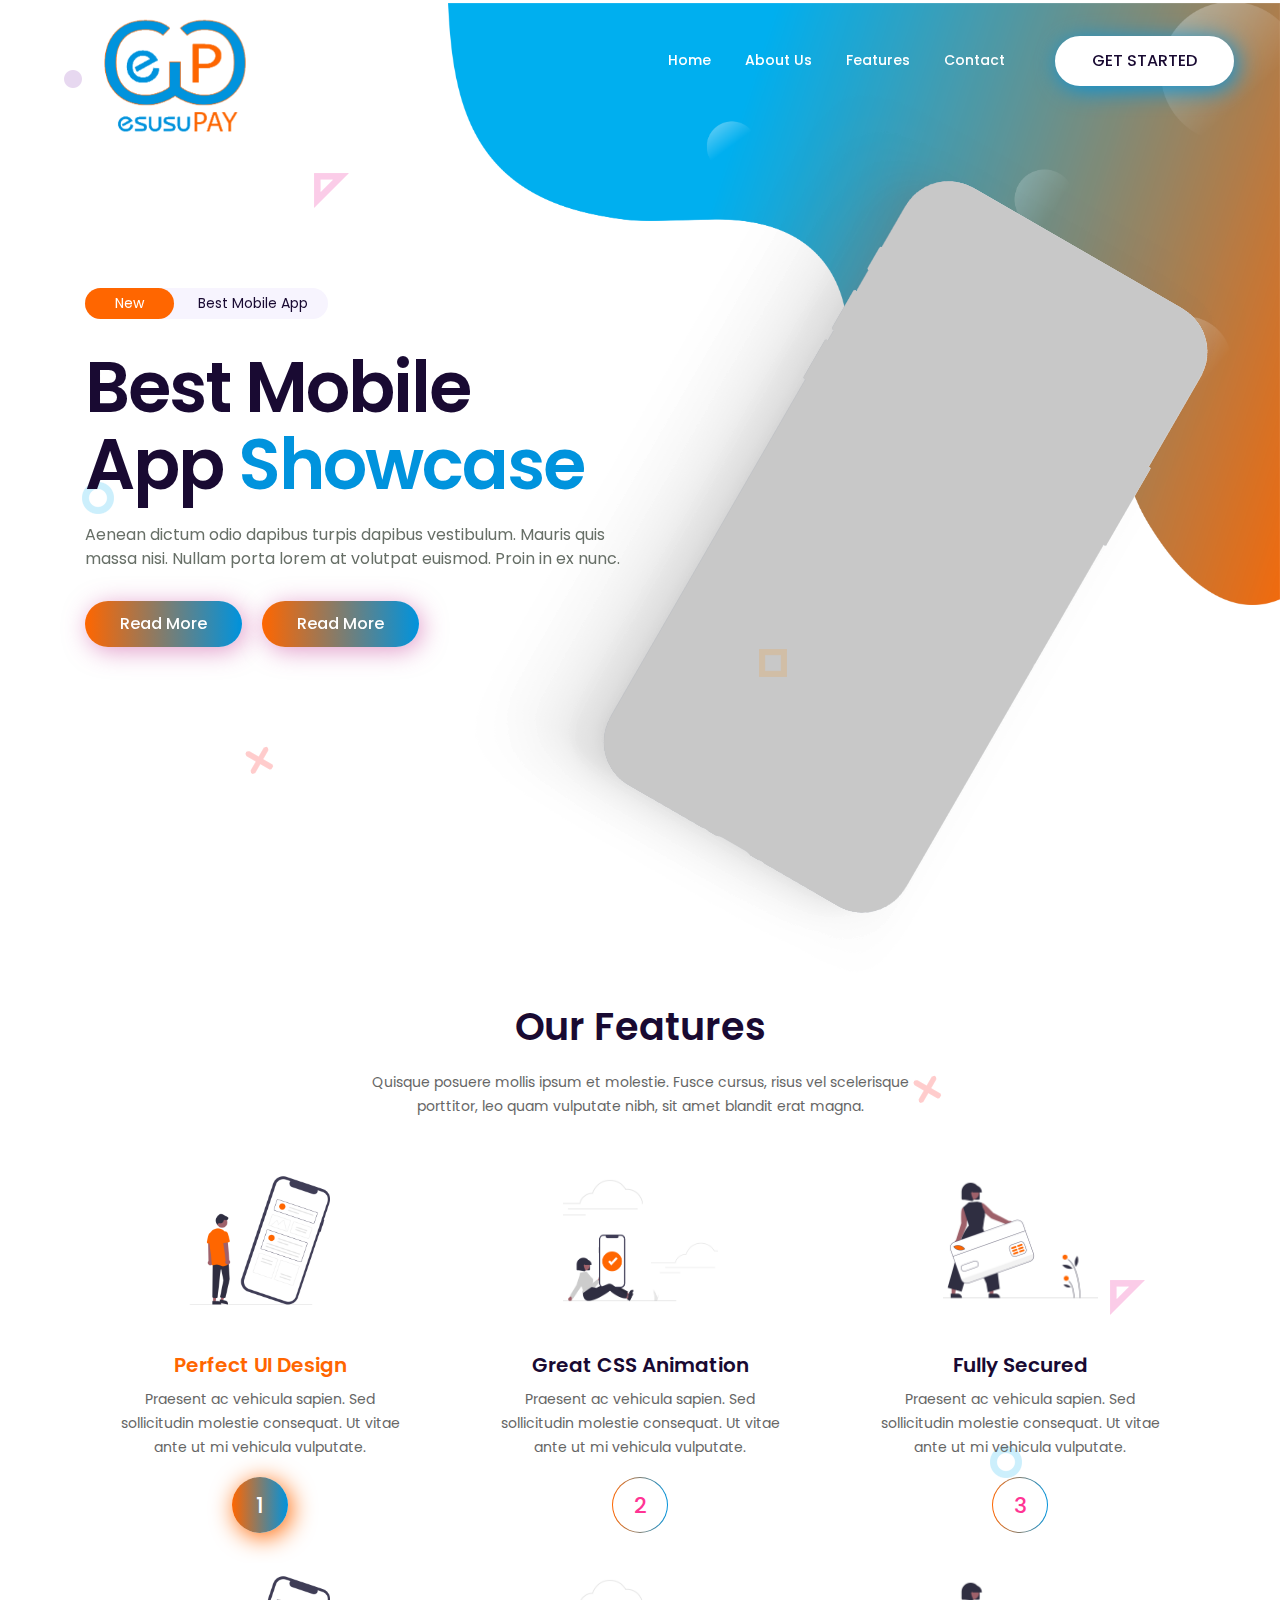
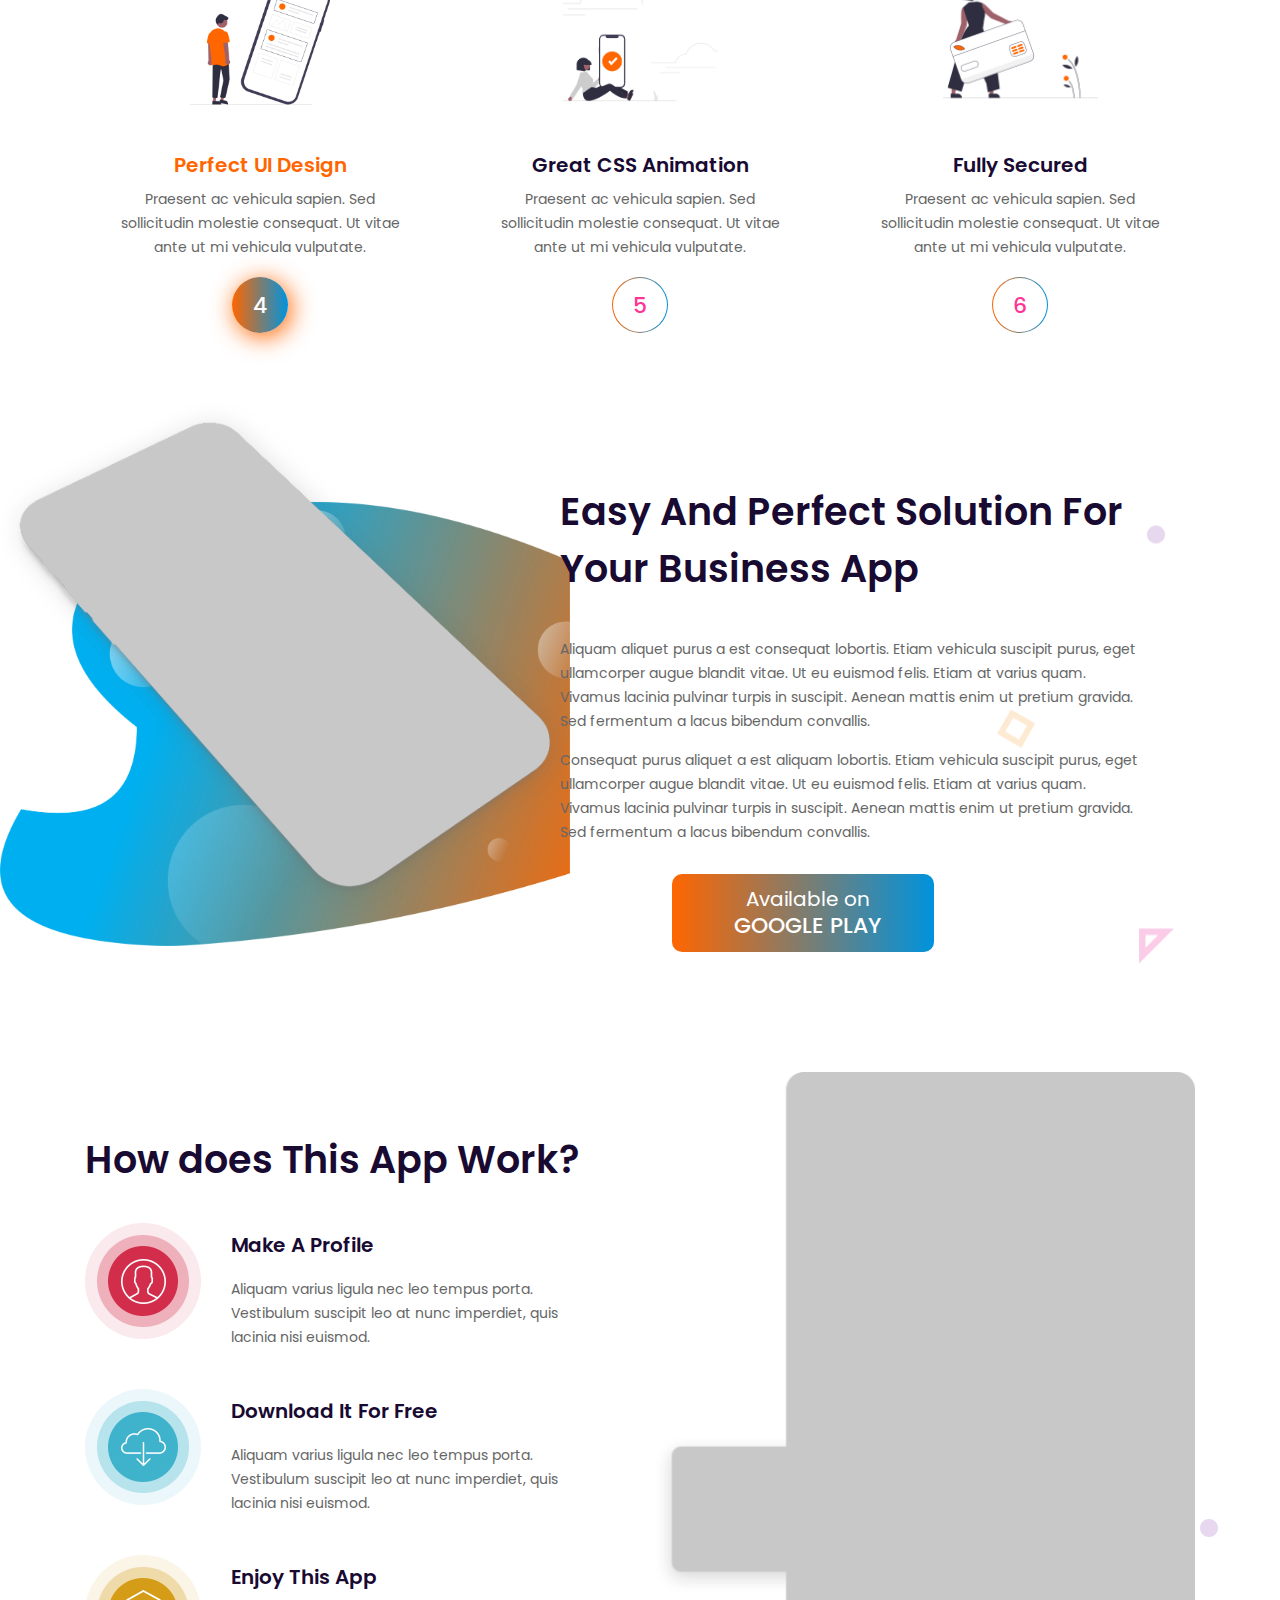
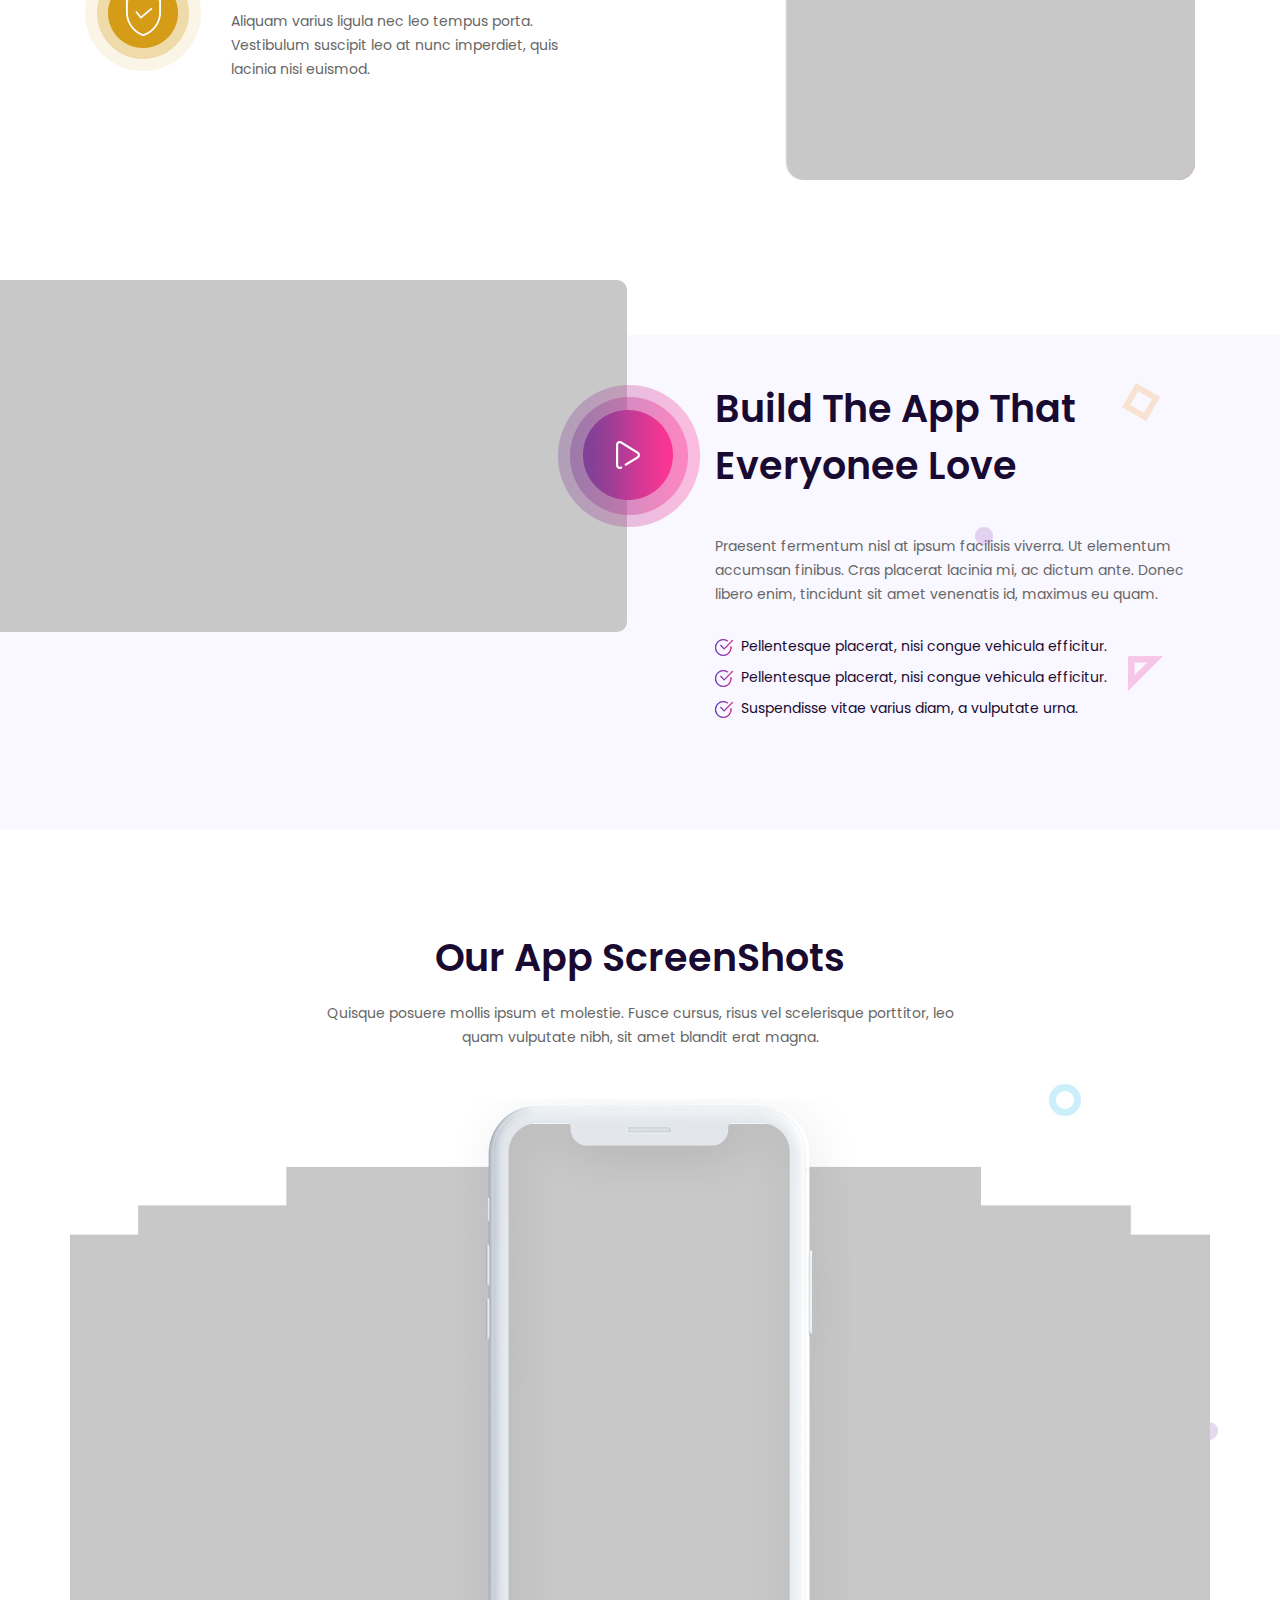
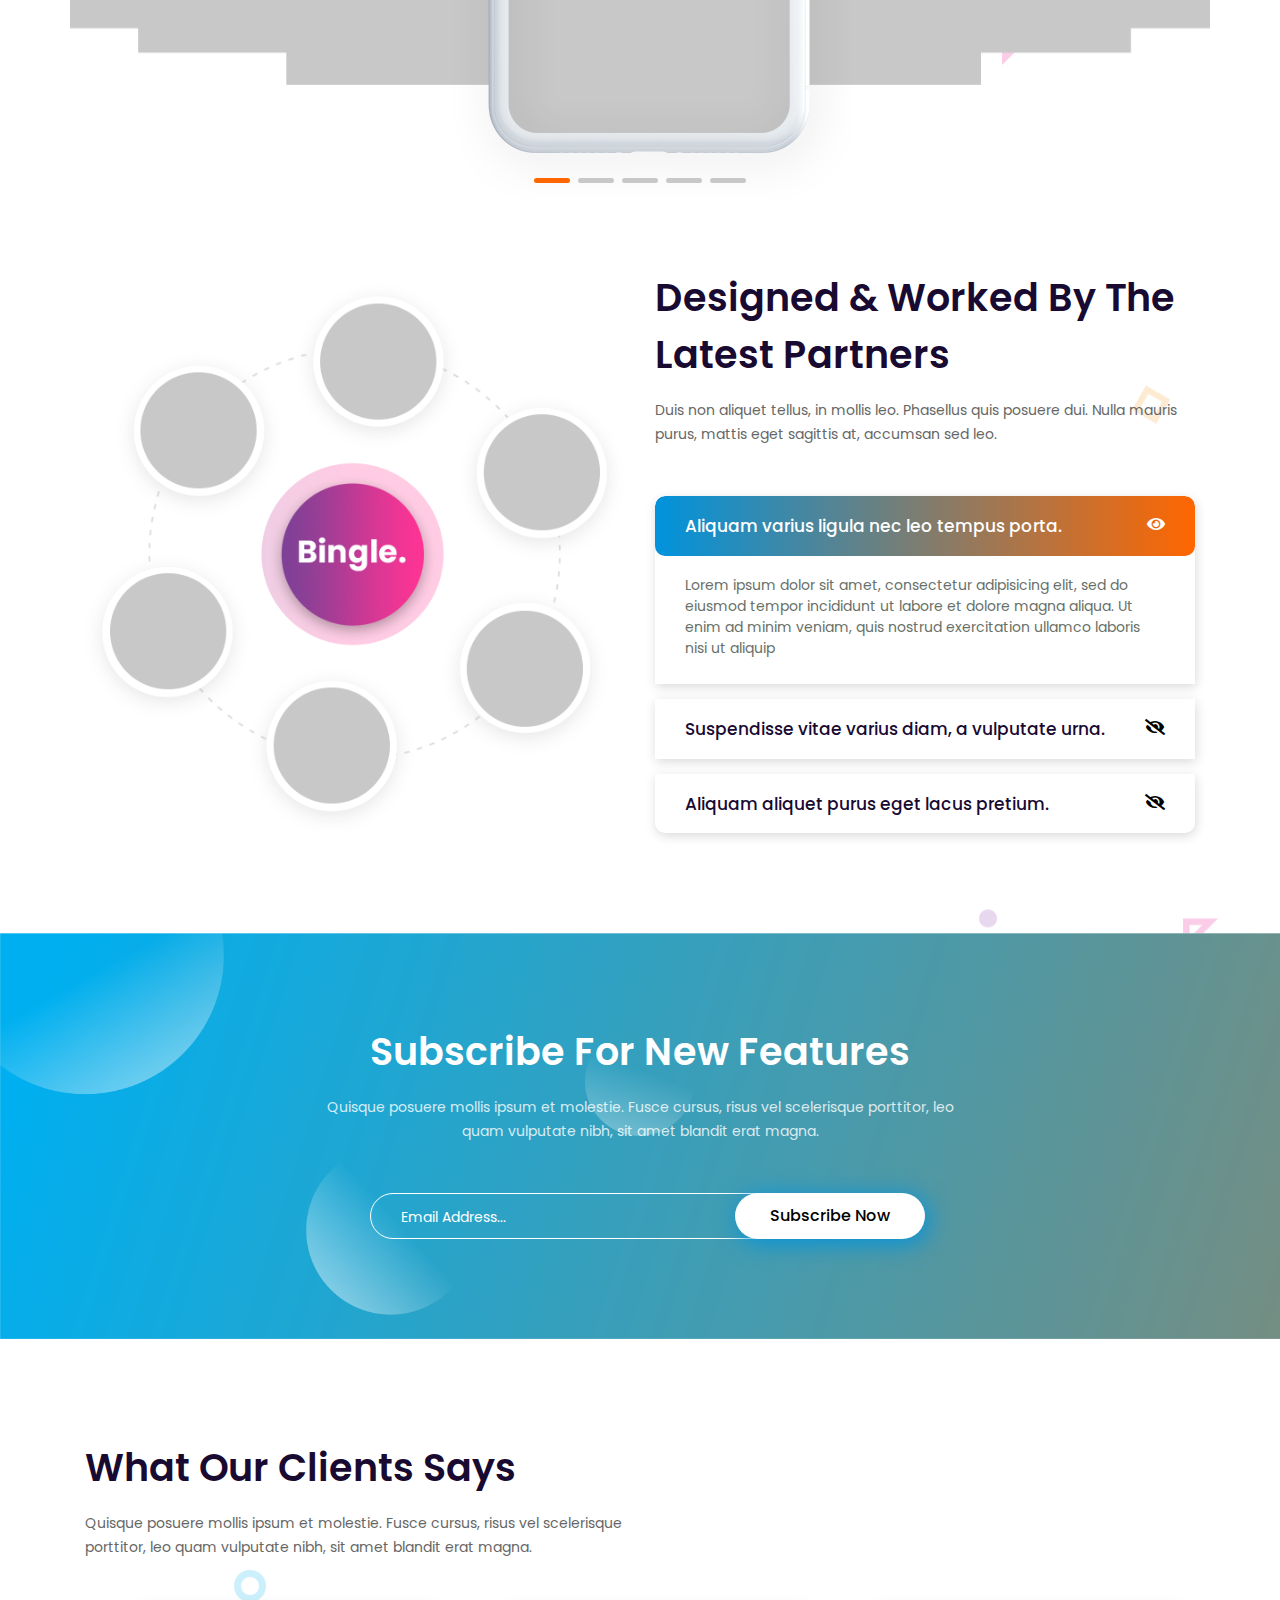
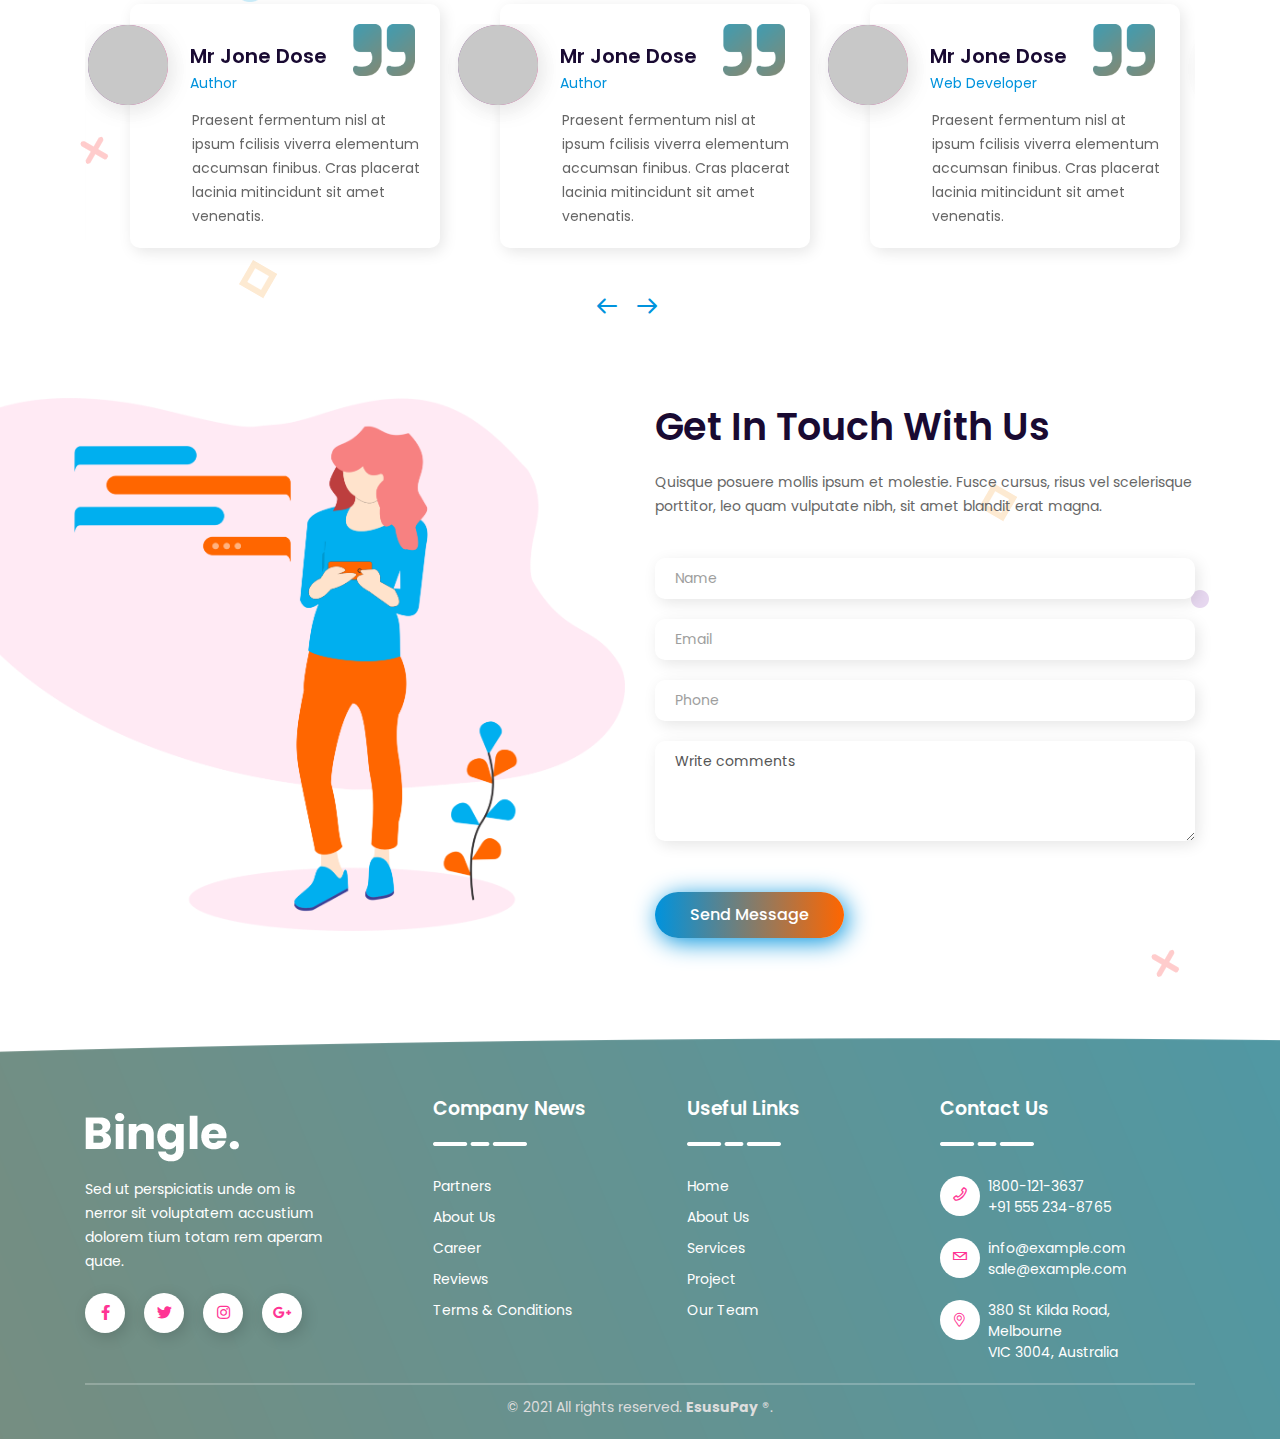
==== commit 21a73648: "Footer and some other sections restructure" ====
--- a/index.html
+++ b/index.html
@@ -1001,7 +1001,7 @@
         <div class="row">
           <div class="col-12">
             <div class="copyright-text">
-              <p>&copy; 2020 @ Bengle All design Zcube.</p>
+              <p>&copy; 2021 All rights reserved. <strong>EsusuPay</strong> &reg;.</p>
             </div>
           </div>
         </div>
--- a/css/style.css
+++ b/css/style.css
@@ -1423,6 +1423,8 @@
 .choose-btn a .text {
  z-index: 99;
  font-size: 20px;
+ text-align: center;
+ margin-left: 2rem;
 }
 
 .choose-btn a .text strong {
@@ -1430,17 +1432,19 @@
  margin-top: -5px;
  display: block;
  font-weight: 500;
+ text-align: justify;
 }
 
 .choose-btn a.g-btn {
  box-shadow: none;
  width: 262px;
+ margin-left: 7rem;
 }
 .g-btn::before {
  content: '';
  position: absolute;
  height: 98%;
- width: 99.1%;
+ /* width: 100%; */
  background: #fff;
  left: 1px;
  top: 1px;
@@ -1448,10 +1452,10 @@
 }
 
 .g-btn .text {
- color: #7d4196;
+ color: #fff;
 }
 .g-btn .text strong {
- color: #ff3494;
+ color: #fff;
 }
 /* 9. brand */
 .single-brand {
@@ -1862,7 +1866,7 @@
  width: 100%;
  text-align: left;
  padding-right: 55px;
- background: transparent linear-gradient(90deg, #7d4196 0%, #ff3494 100%) 0% 0%
+ background: transparent linear-gradient(90deg, #0093dd 0%, #ff6600 100%) 0% 0%
   no-repeat padding-box;
  border-radius: 10px;
 }
@@ -4666,7 +4670,7 @@
  border-radius: 3px;
 }
 .swiper-pagination-bullet-active {
- background: #ff3494;
+ background: #ff6600;
 }
 /* 8. newslater-area */
 .newslater-area h2,
--- a/css/responsive.css
+++ b/css/responsive.css
@@ -418,7 +418,8 @@
  #mobile-menu {
   display: none;
   background: #fff;
-  padding: 20px;
+  padding: 10px;
+  margin-top: 20px;
  }
  .main-menu {
   text-align: left !important;
@@ -938,7 +939,8 @@
  #mobile-menu {
   display: none;
   background: #fff;
-  padding: 20px 0;
+  padding: 10px 0;
+  margin-top: 20px;
  }
  .main-menu {
   text-align: left !important;
